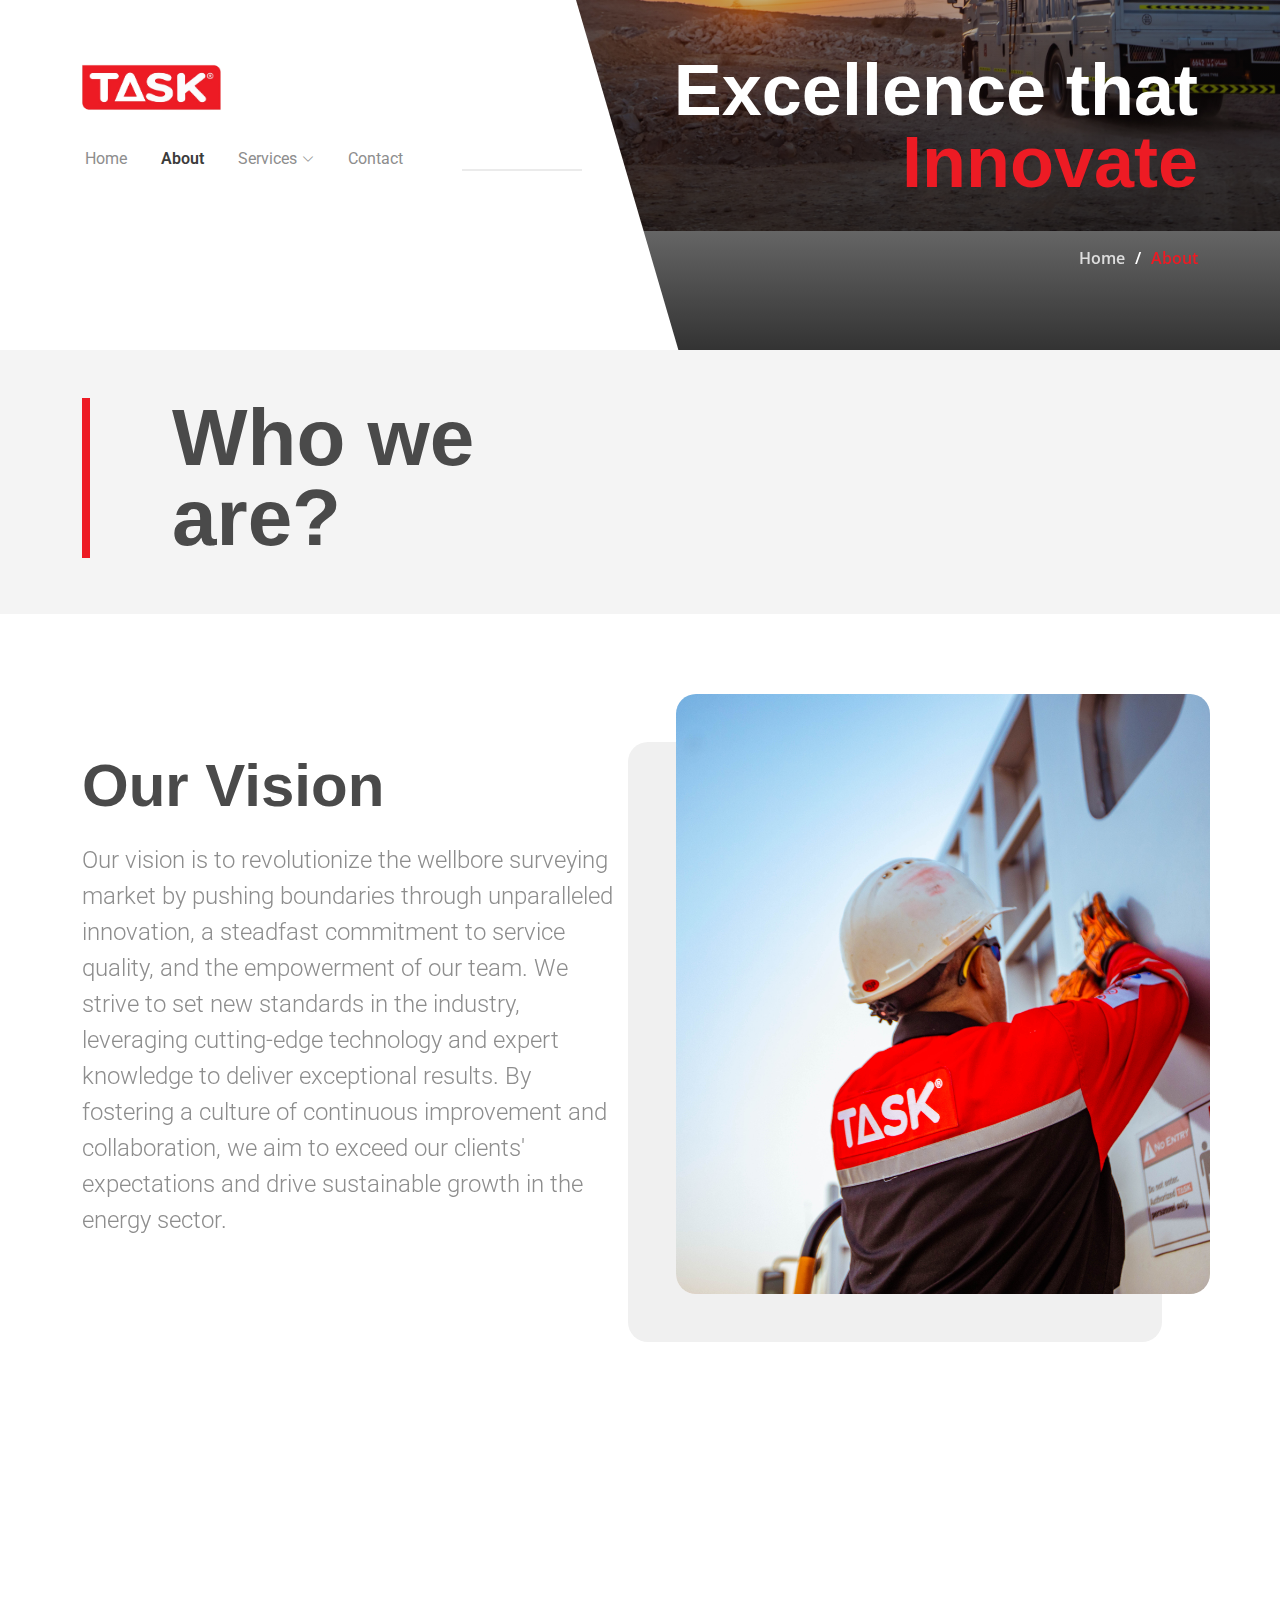
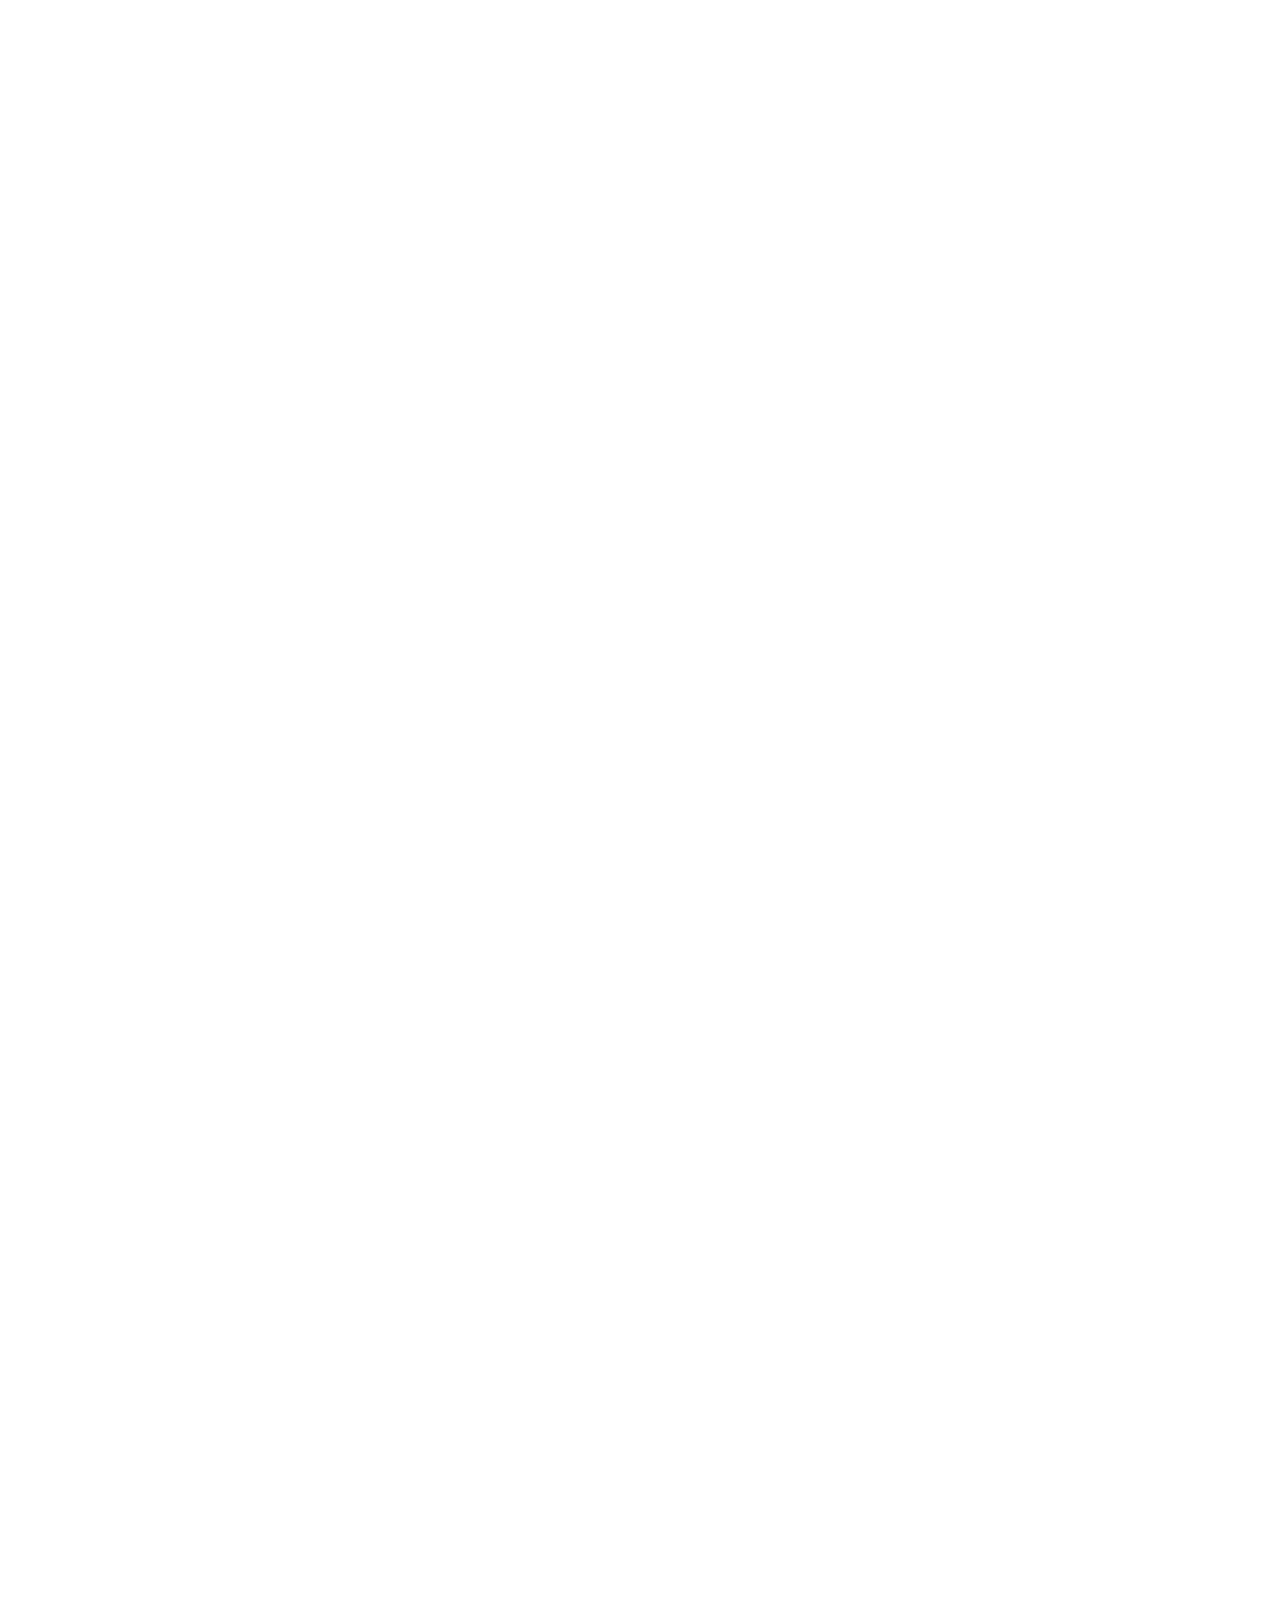
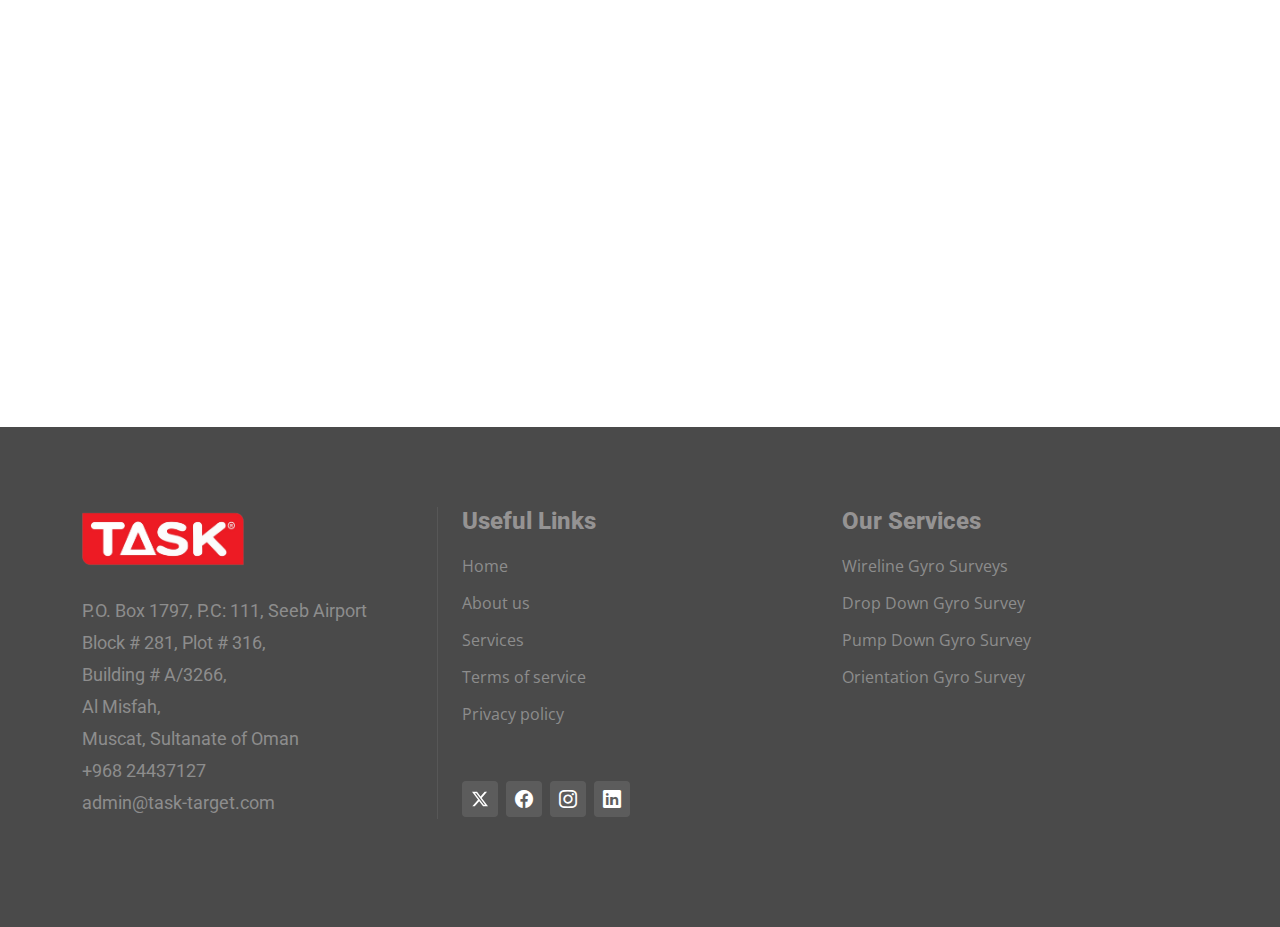
==== about.html @ ef859456 "Initial commit" ====
<!DOCTYPE html>
<html lang="en">

<head>
  <meta charset="utf-8">
  <meta content="width=device-width, initial-scale=1.0" name="viewport">

  <title>Task - About Us</title>
  <meta content="" name="description">
  <meta content="" name="keywords">

  <!-- Favicons -->
  <link href="assets/img/favicon.png" rel="icon">
  <link href="assets/img/apple-touch-icon.png" rel="apple-touch-icon">

  <!-- Google Fonts -->
  <link rel="preconnect" href="https://fonts.googleapis.com">
  <link rel="preconnect" href="https://fonts.gstatic.com" crossorigin>
  <link
    href="https://fonts.googleapis.com/css2?family=Open+Sans:ital,wght@0,300;0,400;0,500;0,600;0,700;1,300;1,400;1,600;1,700&family=Roboto:ital,wght@0,300;0,400;0,500;0,600;0,700;1,300;1,400;1,500;1,600;1,700&family=Work+Sans:ital,wght@0,300;0,400;0,500;0,600;0,700;1,300;1,400;1,500;1,600;1,700&display=swap"
    rel="stylesheet">

  <!-- Vendor CSS Files -->
  <link href="assets/vendor/bootstrap/css/bootstrap.min.css" rel="stylesheet">
  <link href="assets/vendor/bootstrap-icons/bootstrap-icons.css" rel="stylesheet">
  <link href="assets/vendor/fontawesome-free/css/all.min.css" rel="stylesheet">
  <link href="assets/vendor/aos/aos.css" rel="stylesheet">
  <link href="assets/vendor/glightbox/css/glightbox.min.css" rel="stylesheet">
  <link href="assets/vendor/swiper/swiper-bundle.min.css" rel="stylesheet">

  <!-- Template Main CSS File -->
  <link href="assets/css/main.css" rel="stylesheet">

  <!-- =======================================================
  * Template Name: UpConstruction - v1.3.0
  * Template URL: https://bootstrapmade.com/upconstruction-bootstrap-construction-website-template/
  * Author: BootstrapMade.com
  * License: https://bootstrapmade.com/license/
  ======================================================== -->
</head>

<body>

  <!-- ======= Header ======= -->
  <header id="header" class="headerinner d-flex align-items-start">
    <div class="container-fluid container-xl">
  
      <a href="index.html" class="logo d-flex align-items-center">
        <!-- Uncomment the line below if you also wish to use an image logo -->
        <img src="assets/img/logo.png" alt="logo.png">
        <!-- <h1>UpConstruction<span>.</span></h1> -->
      </a>
  
      <i class="mobile-nav-toggle mobile-nav-show bi bi-list"></i>
      <i class="mobile-nav-toggle mobile-nav-hide d-none bi bi-x"></i>
      <nav id="navbar" class="navbar">
        <ul>
          <li><a href="index.html" >Home</a></li>
          <li><a href="about.html" class="active">About</a></li>
          <li class="dropdown"><a href="services.html"><span>Services</span> <i
                class="bi bi-chevron-down dropdown-indicator"></i></a>
            <ul>
              <li><a href="services/WirelineGyroSurveys.html">Wireline Gyro Surveys</a></li>
              <li><a href="services/DropDownGyroSurveys.html">Drop Down Gyro Survey</a></li>
              <li><a href="services/PumpDownGyroSurveys.html">Pump Down Gyro Surveys</a></li>
              <li><a href="services/OrientationGyroSurvey.html">Orientation Gyro Survey</a></li>
            </ul>
          </li>
          <li><a href="contact.html">Contact</a></li>
        </ul>
      </nav><!-- .navbar -->
  
    </div>
  </header><!-- End Header -->

  <main id="main">

    <!-- ======= Breadcrumbs ======= -->
    <div class="breadcrumbs d-flex align-items-center" style="background-image: url('assets/img/breadcrumbs-bg.jpg');">
      <div class="container d-flex flex-column align-items-end" data-aos="fade">

        <h2>Excellence that<br>
<span>Innovate</span></h2>
        <ol>
          <li><a href="index.html">Home</a></li>
          <li>About</li>
        </ol>

      </div>
    </div><!-- End Breadcrumbs -->
	  
	<div class="container-fluid py-5 innerpage-title" data-aos="fade-up">
        <div class="container">
          <div class="section-header d-flex align-items-center">
            <h2>Who we<br>
			are?</h2>
            
          </div></div></div>
    <section id="about" class="about">
      <div class="container" data-aos="fade-up">

        <div class="row d-flex justify-content-between our-vision">
          
            <div class="col-lg-6 col-md-6 d-flex flex-column justify-content-center" data-aos="fade-right">
              <h3>Our Vision</h3>
                <p> Our vision is to revolutionize the wellbore surveying market by pushing boundaries through unparalleled innovation, a
                  steadfast commitment to service quality, and the empowerment of our team. We strive to set new standards in the
                  industry, leveraging cutting-edge technology and expert knowledge to deliver exceptional results. By fostering a culture
                  of continuous improvement and collaboration, we aim to exceed our clients' expectations and drive sustainable growth in
                  the energy sector. </p>
            </div>
			<div class="col-lg-6 col-md-6 about-img" style="background-image: url(assets/img/about.jpg);" data-aos="fade-left"></div>
			</div>
		  <div class="row d-flex justify-content-between our-mission">
          	<div class="col-lg-6 col-md-6 mission-img" style="background-image: url(assets/img/about.jpg);" data-aos="fade-right"></div>
            <div class="col-lg-6 col-md-6 d-flex flex-column justify-content-center" data-aos="fade-left">
              <h3>Our Mission</h3>
                <dl>
                  <dt>Facilitate Seamless Business Transactions</dt>
                  <dd>We prioritize your needs above our own, earning your trust and loyalty through every project we undertake. By assigning
                    the most suitable crew to each task and adhering to the highest standards of quality, we ensure a smooth and successful
                    business experience for our clients.</dd>
					<dt>Cultivate Exceptional Careers</dt>
                  <dd>We are dedicated to hiring and developing top talent, providing our team with a profound understanding of their
                operational environment. By integrating their expertise with innovative technology, we aim to surpass customer
                expectations. Our commitment is to continually find ways to succeed and drive excellence in all aspects of our work.</dd>
					<dt>Advance Technological Innovation</dt>
                  <dd>We pioneer new technologies to enhance the value we deliver to our customers. In every aspect of our business, we are
                dedicated to discovering innovative solutions that amplify our impact through effective collaboration. Whenever
                possible, we integrate proprietary technology with our partners' capabilities to achieve our customers' goals and drive
                superior outcomes.</dd>
                </dl>
            </div>
			</div>
<!--            <div class="col-lg-4 col-md-4 about-img-bg"></div>-->
<!--            <div class="col-lg-4 col-md-4 about-img" style="background-image: url(assets/img/about.jpg);"></div>-->
          
<!--
			<div class="col-md-12 d-flex">
            <div class="col-lg-6 col-md-6 d-flex">
              <div class="our-vision d-flex flex-column">
                <h3>Our Mission</h3>
                <dl>
                  <dt>Facilitate Seamless Business Transactions</dt>
                  <dd>We prioritize your needs above our own, earning your trust and loyalty through every project we undertake. By assigning
                    the most suitable crew to each task and adhering to the highest standards of quality, we ensure a smooth and successful
                    business experience for our clients.</dd>
					<dt>Cultivate Exceptional Careers</dt>
                  <dd>We are dedicated to hiring and developing top talent, providing our team with a profound understanding of their
                operational environment. By integrating their expertise with innovative technology, we aim to surpass customer
                expectations. Our commitment is to continually find ways to succeed and drive excellence in all aspects of our work.</dd>
                </dl>
              </div>
            </div>
            <div class="col-lg-4 col-md-4 mission-img-bg"></div>
            <div class="col-lg-5 col-md-5 mission-img" style="background-image: url(assets/img/mission.jpg);"></div>
          </div>
-->
        
		  
		  

      </div>
    </section>
    <!-- End About Section -->

    

    

    

    <!-- ======= Our Team Section ======= -->
    <section id="team" class="team">
      <div class="container" data-aos="fade-up">

        <div class="section-header d-flex flex-column align-items-center">
          <h2 class="team">Meet Our Team</h2>
          <p class="teamtext">Driven by a team of visionaries, we turn challenges into opportunities and excellence into a standard.</p>
        </div>

        <div class="row gy-5">

          <div class="col-lg-4 col-md-6 member" data-aos="fade-up" data-aos-delay="100">
            <div class="member-img">
              <img src="assets/img/team/Fahmi Al Rashdi.jpeg" class="img-fluid" alt="">
              
            </div>
            <div class="member-info">
              <h4>Fahmi Al Rashdi</h4>
              <span>Chief Executive Officer</span>
            </div>
          </div><!-- End Team Member -->

          <div class="col-lg-4 col-md-6 member" data-aos="fade-up" data-aos-delay="200">
            <div class="member-img">
              <img src="assets/img/team/Santosh Kumar.jpeg" class="img-fluid" alt="">
              
            </div>
            <div class="member-info">
              <h4>Santosh Kumar</h4>
              <span>Product Manager</span>
            </div>
          </div><!-- End Team Member -->

          <div class="col-lg-4 col-md-6 member" data-aos="fade-up" data-aos-delay="300">
            <div class="member-img">
              <img src="assets/img/team/Tariq Al Harthi.jpeg" class="img-fluid" alt="">
              </div>
            <div class="member-info">
              <h4>Tariq Al Harthi</h4>
              <span>Chief Technology Officer</span>
            </div>
          </div><!-- End Team Member -->

        </div>

      </div>
    </section><!-- End Our Team Section -->

    </main><!-- End #main -->

  <!-- ======= Footer ======= -->
  <footer id="footer" class="footer">
  
    <div class="footer-content position-relative">
      <div class="container">
        <div class="row">
  
          <div class="col-lg-4 col-md-6">
            <div class="footer-info">
              <img src="./assets/img/logo.png" class="footer-logo" alt="">
              <p>
                P.O. Box 1797, P.C: 111, Seeb Airport <br>
                Block # 281, Plot # 316,<br>
                Building # A/3266, <br>
                Al Misfah,<br>
                Muscat, Sultanate of Oman<br>
                <p>+968 24437127</p>
                <p>admin@task-target.com</p>
              </p>
              
            </div>
          </div><!-- End footer info column-->
  
          <div class="col-lg-4 col-md-4 footer-links">
            <h4>Useful Links</h4>
            <ul>
              <li><a href="#">Home</a></li>
              <li><a href="about.html">About us</a></li>
              <li><a href="services.html">Services</a></li>
              <li><a href="#">Terms of service</a></li>
              <li><a href="#">Privacy policy</a></li>
            </ul>
			  <div class="social-links d-flex mt-5">
                <a href="#" class="d-flex align-items-center justify-content-center"><svg xmlns="http://www.w3.org/2000/svg" width="16" height="16" fill="currentColor" class="bi bi-twitter-x"
                  viewBox="0 0 16 16">
                  <path
                    d="M12.6.75h2.454l-5.36 6.142L16 15.25h-4.937l-3.867-5.07-4.425 5.07H.316l5.733-6.57L0 .75h5.063l3.495 4.633L12.601.75Zm-.86 13.028h1.36L4.323 2.145H2.865z" />
                </svg></a>
                <a href="#" class="d-flex align-items-center justify-content-center"><i class="bi bi-facebook"></i></a>
                <a href="#" class="d-flex align-items-center justify-content-center"><i class="bi bi-instagram"></i></a>
                <a href="#" class="d-flex align-items-center justify-content-center"><i class="bi bi-linkedin"></i></a>
              </div>
          </div><!-- End footer links column-->
  
          <div class="col-lg-4 col-md-4 footer-links">
            <h4>Our Services</h4>
            <ul>
              <li><a href="services/WirelineGyroSurveys.html">Wireline Gyro Surveys</a></li>
              <li><a href="services/DropDownGyroSurveys.html">Drop Down Gyro Survey</a></li>
              <li><a href="services/PumpDownGyroSurveys.html">Pump Down Gyro Survey</a></li>
              <li><a href="services/OrientationGyroSurvey.html">Orientation Gyro Survey</a></li>
              <!-- <li><a href="#">Graphic Design</a></li> -->
            </ul>
			  
          </div><!-- End footer links column--> 
        </div>
      </div>
    </div>
  
  </footer>
  <!-- End Footer -->

  <a href="#" class="scroll-top d-flex align-items-center justify-content-center"><i
      class="bi bi-arrow-up-short"></i></a>

  <div id="preloader"></div>

  <!-- Vendor JS Files -->
  <script src="assets/vendor/bootstrap/js/bootstrap.bundle.min.js"></script>
  <script src="assets/vendor/aos/aos.js"></script>
  <script src="assets/vendor/glightbox/js/glightbox.min.js"></script>
  <script src="assets/vendor/isotope-layout/isotope.pkgd.min.js"></script>
  <script src="assets/vendor/swiper/swiper-bundle.min.js"></script>
  <script src="assets/vendor/purecounter/purecounter_vanilla.js"></script>
  <script src="assets/vendor/php-email-form/validate.js"></script>

  <!-- Template Main JS File -->
  <script src="assets/js/main.js"></script>


</body>

</html>
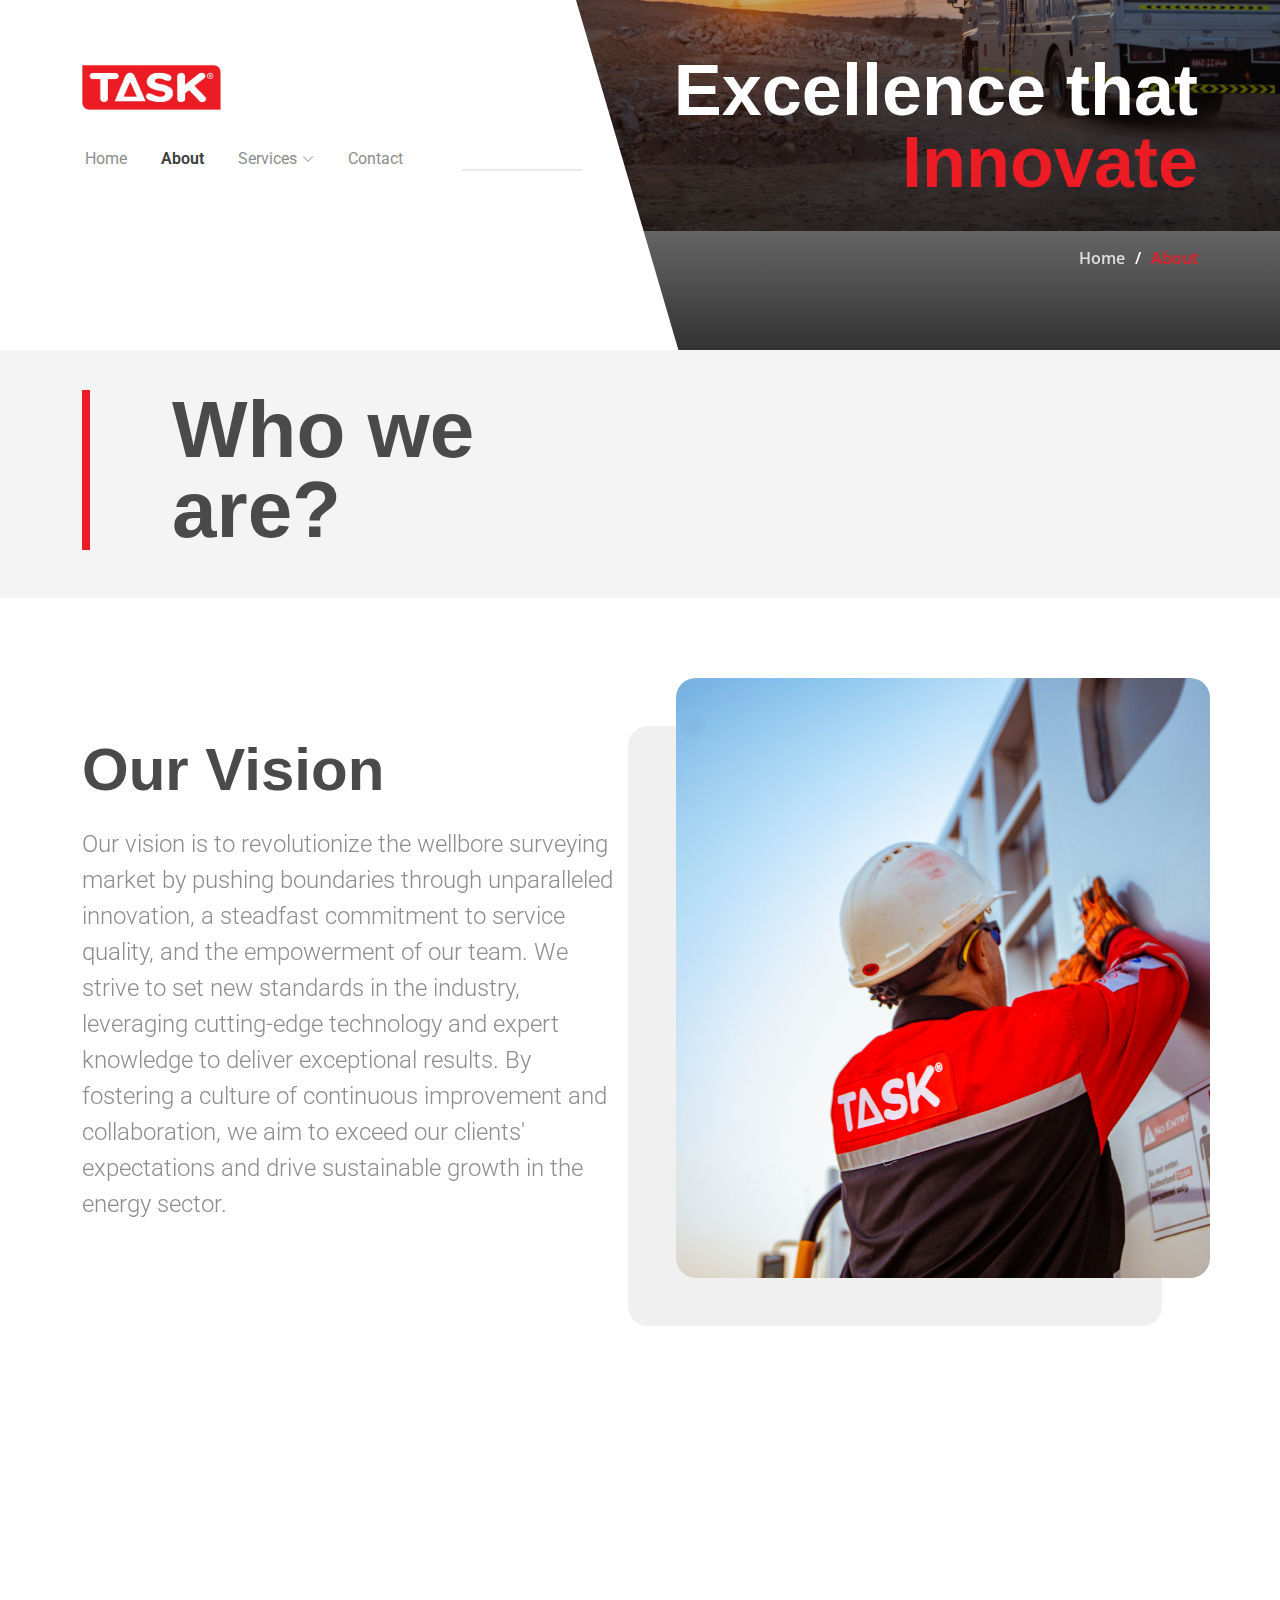
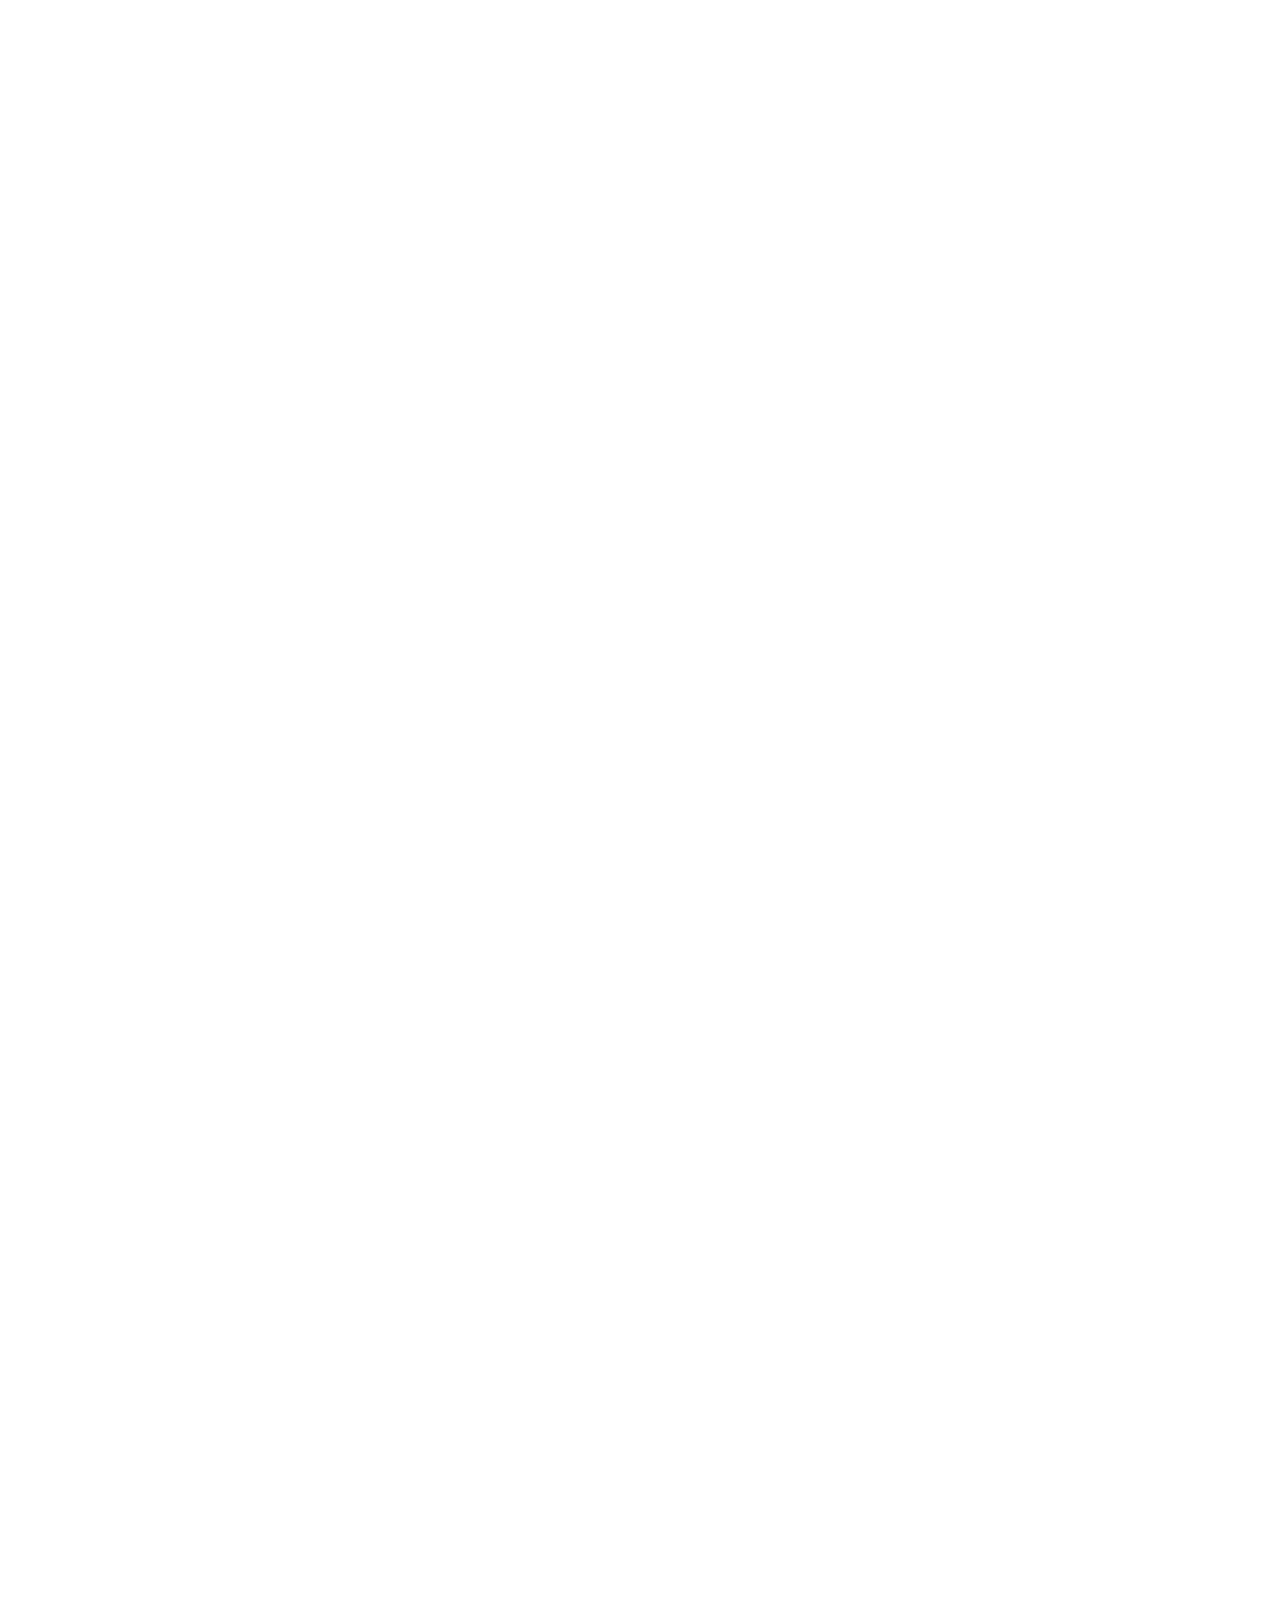
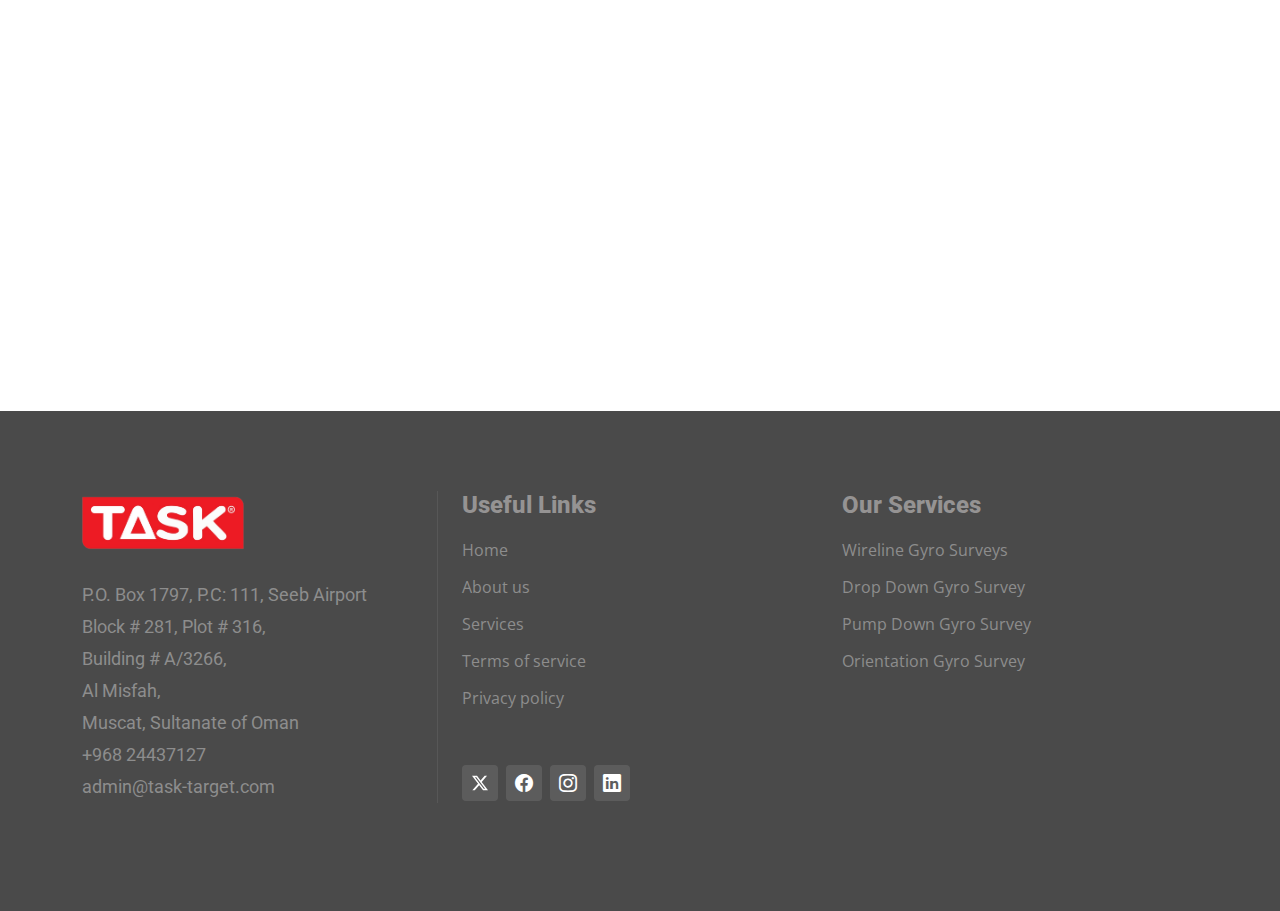
==== commit 0d0ac26b: "about corrections" ====
--- a/about.html
+++ b/about.html
@@ -42,7 +42,7 @@
 <body>
 
   <!-- ======= Header ======= -->
-  <header id="header" class="headerinner d-flex align-items-start">
+  <header id="header" class="headerinner">
     <div class="container-fluid container-xl">
   
       <a href="index.html" class="logo d-flex align-items-center">
@@ -89,9 +89,9 @@
       </div>
     </div><!-- End Breadcrumbs -->
 	  
-	<div class="container-fluid py-5 innerpage-title" data-aos="fade-up">
+	<div class="container-fluid innerpage-title" data-aos="fade-up">
         <div class="container">
-          <div class="section-header d-flex align-items-center">
+          <div class="section-header">
             <h2>Who we<br>
 			are?</h2>
             
@@ -101,7 +101,7 @@
 
         <div class="row d-flex justify-content-between our-vision">
           
-            <div class="col-lg-6 col-md-6 d-flex flex-column justify-content-center" data-aos="fade-right">
+            <div class="col-lg-6 col-md-6 col-sm-12 d-flex flex-column justify-content-center" data-aos="fade-right">
               <h3>Our Vision</h3>
                 <p> Our vision is to revolutionize the wellbore surveying market by pushing boundaries through unparalleled innovation, a
                   steadfast commitment to service quality, and the empowerment of our team. We strive to set new standards in the
@@ -109,11 +109,11 @@
                   of continuous improvement and collaboration, we aim to exceed our clients' expectations and drive sustainable growth in
                   the energy sector. </p>
             </div>
-			<div class="col-lg-6 col-md-6 about-img" style="background-image: url(assets/img/about.jpg);" data-aos="fade-left"></div>
+			<div class="col-lg-6 col-md-6 col-sm-12 about-img" style="background-image: url(assets/img/about.jpg);" data-aos="fade-left"></div>
 			</div>
 		  <div class="row d-flex justify-content-between our-mission">
-          	<div class="col-lg-6 col-md-6 mission-img" style="background-image: url(assets/img/about.jpg);" data-aos="fade-right"></div>
-            <div class="col-lg-6 col-md-6 d-flex flex-column justify-content-center" data-aos="fade-left">
+          	<div class="col-lg-6 col-md-6 col-sm-12 mission-img" style="background-image: url(assets/img/about.jpg);" data-aos="fade-right"></div>
+            <div class="col-lg-6 col-md-6 col-sm-12 d-flex flex-column justify-content-center" data-aos="fade-left">
               <h3>Our Mission</h3>
                 <dl>
                   <dt>Facilitate Seamless Business Transactions</dt>
@@ -132,43 +132,10 @@
                 </dl>
             </div>
 			</div>
-<!--            <div class="col-lg-4 col-md-4 about-img-bg"></div>-->
-<!--            <div class="col-lg-4 col-md-4 about-img" style="background-image: url(assets/img/about.jpg);"></div>-->
-          
-<!--
-			<div class="col-md-12 d-flex">
-            <div class="col-lg-6 col-md-6 d-flex">
-              <div class="our-vision d-flex flex-column">
-                <h3>Our Mission</h3>
-                <dl>
-                  <dt>Facilitate Seamless Business Transactions</dt>
-                  <dd>We prioritize your needs above our own, earning your trust and loyalty through every project we undertake. By assigning
-                    the most suitable crew to each task and adhering to the highest standards of quality, we ensure a smooth and successful
-                    business experience for our clients.</dd>
-					<dt>Cultivate Exceptional Careers</dt>
-                  <dd>We are dedicated to hiring and developing top talent, providing our team with a profound understanding of their
-                operational environment. By integrating their expertise with innovative technology, we aim to surpass customer
-                expectations. Our commitment is to continually find ways to succeed and drive excellence in all aspects of our work.</dd>
-                </dl>
-              </div>
-            </div>
-            <div class="col-lg-4 col-md-4 mission-img-bg"></div>
-            <div class="col-lg-5 col-md-5 mission-img" style="background-image: url(assets/img/mission.jpg);"></div>
-          </div>
--->
-        
-		  
-		  
 
       </div>
     </section>
     <!-- End About Section -->
-
-    
-
-    
-
-    
 
     <!-- ======= Our Team Section ======= -->
     <section id="team" class="team">
@@ -181,7 +148,7 @@
 
         <div class="row gy-5">
 
-          <div class="col-lg-4 col-md-6 member" data-aos="fade-up" data-aos-delay="100">
+          <div class="col-lg-4 col-md-4 col-sm-12 member" data-aos="fade-up" data-aos-delay="100">
             <div class="member-img">
               <img src="assets/img/team/Fahmi Al Rashdi.jpeg" class="img-fluid" alt="">
               
@@ -192,7 +159,7 @@
             </div>
           </div><!-- End Team Member -->
 
-          <div class="col-lg-4 col-md-6 member" data-aos="fade-up" data-aos-delay="200">
+          <div class="col-lg-4 col-md-4 col-sm-12 member" data-aos="fade-up" data-aos-delay="200">
             <div class="member-img">
               <img src="assets/img/team/Santosh Kumar.jpeg" class="img-fluid" alt="">
               
@@ -227,23 +194,23 @@
       <div class="container">
         <div class="row">
   
-          <div class="col-lg-4 col-md-6">
+          <div class="col-lg-4 col-md-6 col-sm-12">
             <div class="footer-info">
               <img src="./assets/img/logo.png" class="footer-logo" alt="">
-              <p>
+              <address>
                 P.O. Box 1797, P.C: 111, Seeb Airport <br>
                 Block # 281, Plot # 316,<br>
                 Building # A/3266, <br>
                 Al Misfah,<br>
                 Muscat, Sultanate of Oman<br>
-                <p>+968 24437127</p>
-                <p>admin@task-target.com</p>
-              </p>
+                +968 24437127<br>
+                admin@task-target.com
+              </address>
               
             </div>
           </div><!-- End footer info column-->
   
-          <div class="col-lg-4 col-md-4 footer-links">
+          <div class="col-lg-4 col-md-4 col-sm-12 footer-links">
             <h4>Useful Links</h4>
             <ul>
               <li><a href="#">Home</a></li>
@@ -264,7 +231,7 @@
               </div>
           </div><!-- End footer links column-->
   
-          <div class="col-lg-4 col-md-4 footer-links">
+          <div class="col-lg-4 col-md-4 col-sm-12 footer-links">
             <h4>Our Services</h4>
             <ul>
               <li><a href="services/WirelineGyroSurveys.html">Wireline Gyro Surveys</a></li>
--- a/assets/css/main.css
+++ b/assets/css/main.css
@@ -1,3 +1,4 @@
+
 /**
 * Template Name: UpConstruction - v1.3.0
 * Template URL: https://bootstrapmade.com/upconstruction-bootstrap-construction-website-template/
@@ -82,15 +83,13 @@
 	min-height: 750px;
 }
 
-
-
 .innerpage-title{
 	padding: 40px 0;
 	background-color:#F4F4F4; 
 }
 
 .constructions{
-	padding: 190px 0;
+	padding: 190px 0 40px 0;
 }
 
 .section-bg {
@@ -99,7 +98,13 @@
 
 .section-header {
   text-align: left;
+	display: flex;
+	align-items: center;
 	 
+}
+
+.section-header.tools{
+	flex-direction: column;
 }
 
 .section-header h2 {
@@ -184,6 +189,28 @@
   .section-header p {
     max-width: 60%;
   }
+}
+
+@media (max-width:576px){
+	section{
+		padding: 0px 0!important;
+	}
+	
+	.section-header h2{
+		font-size: 40px;
+		margin-bottom: 20px!important;
+		padding-left: 40px;
+	}
+	
+	.section-header{
+		padding: 20px 0;
+	}
+	.section-header.tools p{
+		margin: 0;
+	}
+	.innerpage-title{
+	padding: 20px 0; 
+}
 }
 
 /*--------------------------------------------------------------
@@ -352,6 +379,8 @@
   top: 0;
   left: 0;
   right: 0;
+	display: flex;
+	align-items: center;
 }
 
 .header .logo img {
@@ -369,6 +398,19 @@
 
 .header .logo h1 span {
   color: var(--color-primary);
+}
+
+@media  (max-width: 576px){
+	.header{
+		padding: 15px 16px;
+		background: rgba(255,255,255,0.9);
+	}
+	
+	#header .container-fluid{
+		display: flex;
+		justify-content: space-between;
+		align-items: center;
+	}
 }
 
 
@@ -386,6 +428,8 @@
 	background-color: rgba(255,255,255,1);
 	height: 350px;
 	clip-path: polygon(0 0, 45% 0, 53% 100%, 0% 100%);
+	display: flex;
+	align-items: flex-start;
 }
 
 .headerinner .logo img {
@@ -411,7 +455,7 @@
 @media (min-width: 1280px) {
   .navbar {
     padding: 0;
-	  margin-top: 32px;
+	margin-top: 32px;
   }
 
   .navbar ul {
@@ -472,30 +516,6 @@
     margin-left: 5px;
   }
 
-/*
-  .navbar>ul>li>a:before {
-    content: "";
-    position: absolute;
-    width: 100%;
-    height: 2px;
-    bottom: -6px;
-    left: 0;
-    background-color: var(--color-primary);
-    visibility: hidden;
-    width: 0px;
-    transition: all 0.3s ease-in-out 0s;
-  }
-*/
-
-/*
-  .navbar a:hover:before,
-  .navbar li:hover>a:before,
-  .navbar .active:before {
-    visibility: visible;
-    width: 100%;
-  }
-*/
-
   .navbar a:hover,
   .navbar .active,
   .navbar .active:focus,
@@ -512,13 +532,12 @@
     top: calc(100% + 30px);
     margin: 0;
     padding: 10px 0;
-    z-index: 99;
+    z-index: 9999;
     opacity: 0;
     visibility: hidden;
     background: #fff;
     box-shadow: 0px 0px 30px rgba(127, 137, 161, 0.25);
     transition: 0.3s;
-	  z-index: 9999;
   }
 
   .navbar .dropdown ul li {
@@ -653,7 +672,7 @@
 
   .mobile-nav-show {
     position: relative;
-    color: #fff;
+    color: #4A4A4A;
     font-size: 28px;
     cursor: pointer;
     line-height: 0;
@@ -706,18 +725,6 @@
   padding: 80px 0;
   margin: 0;
   position: relative;
-}
-
-.hero .carousel .overlay{
-	width: 100%;
-	height: 100%;
-/*	background: #fff;*/
-	position: absolute;
-	top: 0;
-	left: 0;
-	z-index: 2;
-/*	clip-path: polygon(0 0, 45% 0, 53% 100%, 0% 100%);*/
-/*	opacity: 0.2;*/
 }
 
 .hero .carousel-item {
@@ -753,15 +760,6 @@
 margin-top: 100px !important;
 }
 
-
-
-
-@media (max-width: 768px) {
-  .hero .info {
-    padding: 0 50px;
-  }
-}
-
 .hero .info h2 {
 	font-family: var(--font-secondary);
   color: #4A4A4A;
@@ -770,6 +768,22 @@
   font-size: 80px;
   font-weight: 700;
   position: relative;
+}
+
+.text-gradient_one {
+ color: #4A4A4A; 
+ background-image: linear-gradient(263deg, #FFFFFF 42.6%, #4A4A4A 42.6%); 
+ background-clip: text; 
+ -webkit-background-clip: text; 
+ -webkit-text-fill-color: transparent; 
+}
+
+.text-gradient_two {
+ color: #4A4A4A; 
+ background-image: linear-gradient(260deg, #FFFFFF 43%, #4A4A4A 43%); 
+ background-clip: text; 
+ -webkit-background-clip: text; 
+ -webkit-text-fill-color: transparent; 
 }
 
 
@@ -786,12 +800,6 @@
   margin: auto;
 }
 
-@media (max-width: 768px) {
-  .hero .info h2 {
-    font-size: 36px;
-  }
-}
-
 .hero .info p {
   color: var(--color-secondary);
   font-size: 18px;
@@ -806,7 +814,7 @@
   padding: 16px 32px;
   border-radius: 0px 8px 0px 8px;
   transition: 0.5s;
-  margin: 10px;
+/*  margin: 10px;*/
   color: #fff;
   border: 2px solid var(--color-primary);
   background: var(--color-primary);
@@ -820,25 +828,13 @@
   justify-content: start;
 }
 
-@media (min-width: 640px) {
-  .hero .carousel-control-prev {
-    padding-left: 15px;
-  }
-}
-
 .hero .carousel-control-next {
   justify-content: end;
 }
 
-@media (min-width: 640px) {
-  .hero .carousel-control-next {
-    padding-right: 15px;
-  }
-}
 
 .hero .carousel-control-next-icon,
 .hero .carousel-control-prev-icon {
-  background: none;
   font-size: 26px;
   line-height: 0;
   background: rgba(255, 255, 255, 0.2);
@@ -873,22 +869,61 @@
 }
 
 .hero .carousel-indicators button{
-	width: 16px;
-	height: 16px;
+	width: 8px;
+	height: 8px;
 	border-radius: 100%;
 	border: 2px solid transparent;
 	background-color: #fff;
 }
 
 .hero .carousel-indicators button.active{
-	width: 16px;
-	height: 16px;
+	width: 8px;
+	height: 8px;
 	border-radius: 100%;
 	border: 2px solid var(--color-primary);
 	background-color: transparent;
 }
 
-
+@media (min-width: 640px) {
+  .hero .carousel-control-prev {
+    padding-left: 15px;
+  }
+	.hero .carousel-control-next {
+    padding-right: 15px;
+  }
+}
+
+@media (max-width:576px){
+	.hero .carousel{
+		min-height: 500px;
+	}
+	
+	.hero .info{
+		padding: 0 16px;
+	}
+	
+	.hero .info h2{
+		font-size: 40px!important;
+	}
+	.hero .info p {
+  		color: #fff;
+  		font-size: 16px;
+}
+	
+	.hero .carousel-item::before{
+		content: none!important;
+		clip-path: none!important;
+	}
+	
+	.btn-get-started{
+		padding: 8px 16px!important;
+	}
+	
+	.hero .carousel-item{
+		background-position: center!important;
+		background-size: cover!important;
+	}
+}
 
 /* -------------------------------------- */
 
@@ -995,7 +1030,6 @@
   border-radius: 0;
   box-shadow: none;
   font-size: 14px;
-  border-radius: 0;
 }
 
 .get-started .php-email-form input:focus,
@@ -1165,10 +1199,11 @@
 }
 
 .constructions .card-item.first{
+	margin-bottom: 190px;
 	border-radius: 10px 32px 0 180px;
 }
 .constructions .card-item.second{
-	margin-top: 190px;
+	margin-bottom: 190px;
 	border-radius: 32px 10px 180px 0px;
 }
 
@@ -1187,12 +1222,6 @@
   min-height: 600px;
 	position: relative;
 	overflow: hidden;
-/*
-  background-size: cover;
-  background-position: center;
-  background-repeat: no-repeat;
-*/
-/*  border-radius: 10px 0px 0px 180px;*/
 }
 
 .constructions .card-item .card-bg img {
@@ -1208,6 +1237,10 @@
 
 .constructions .card-item .card-body {
   padding: 32px;
+	display: flex;
+	flex-direction: column;
+	justify-content: space-between;
+	align-items: flex-start;
 }
 
 .constructions .card-item h4 {
@@ -1236,12 +1269,53 @@
 }
 
 .constructions .card-item .readmore_link{
-  /* position: absolute; */
-  /* bottom: 20px; */
-  /* position: relative;*/
-  /* padding-top: 20px;
-  margin-top: 20px;  */
+  
   color: var(--color-primary);
+}
+
+@media (max-width:576px){
+	.constructions .card-item.first{
+	border-radius: 10px;
+}
+	.constructions .card-item.second{
+	margin-bottom: 190px;
+	border-radius: 10px;
+}
+	.constructions .card-item .card-bg {
+	max-width: 760px;
+  	min-height: 350px;
+}
+	.constructions .card-item .card-bg img {
+  position: absolute;
+  inset: 0;
+  display: block;
+  width: 100%;
+  height: 100%;
+  object-fit: cover;
+  object-position: 0 20%;
+  z-index: 1;
+}
+	.constructions .card-item.first .readmore{
+	align-self: flex-start;
+		padding: 8px 16px;
+		font-size: 18px;
+		margin: 0;
+}
+	.constructions .card-item.second .readmore{
+	align-self: flex-end;
+		padding: 8px 16px;
+		font-size: 18px;
+		margin: 0;
+}
+	.constructions .card-item h4{
+		font-size: 32px;
+		margin-bottom: 24px;
+	}
+	.constructions .card-item p{
+		font-size: 18px;
+	}
+
+
 }
 
 /*--------------------------------------------------------------
@@ -1781,7 +1855,7 @@
 
 .alt-services .carousel-info{
 	padding: 16px;
-	min-height: 200px;
+	min-height: 250px;
 	background: rgba(246,246,246,0.6);
 }
 
@@ -2006,12 +2080,6 @@
 /*  border-radius: 50%;*/
   overflow: hidden;
   position: relative;
-}
-
-@media (max-width: 1024px) {
-  .team .member .member-img {
-    margin: 0 60px;
-  }
 }
 
 .team .member .member-img img {
@@ -2970,7 +3038,6 @@
   right: 0;
   bottom: 0;
   border: 0;
-  background: none;
   font-size: 16px;
   padding: 0 15px;
   margin: -1px;
@@ -3234,7 +3301,7 @@
   color: var(--color-primary);
 }
 
-.footer .footer-content .footer-info p {
+.footer .footer-content .footer-info address {
   font-size: 18px;
   line-height: 32px;
   margin-bottom: 0;
@@ -3468,4 +3535,3 @@
 .imagecard{
   height: 350px;
   background-color:#d24141 ;
-}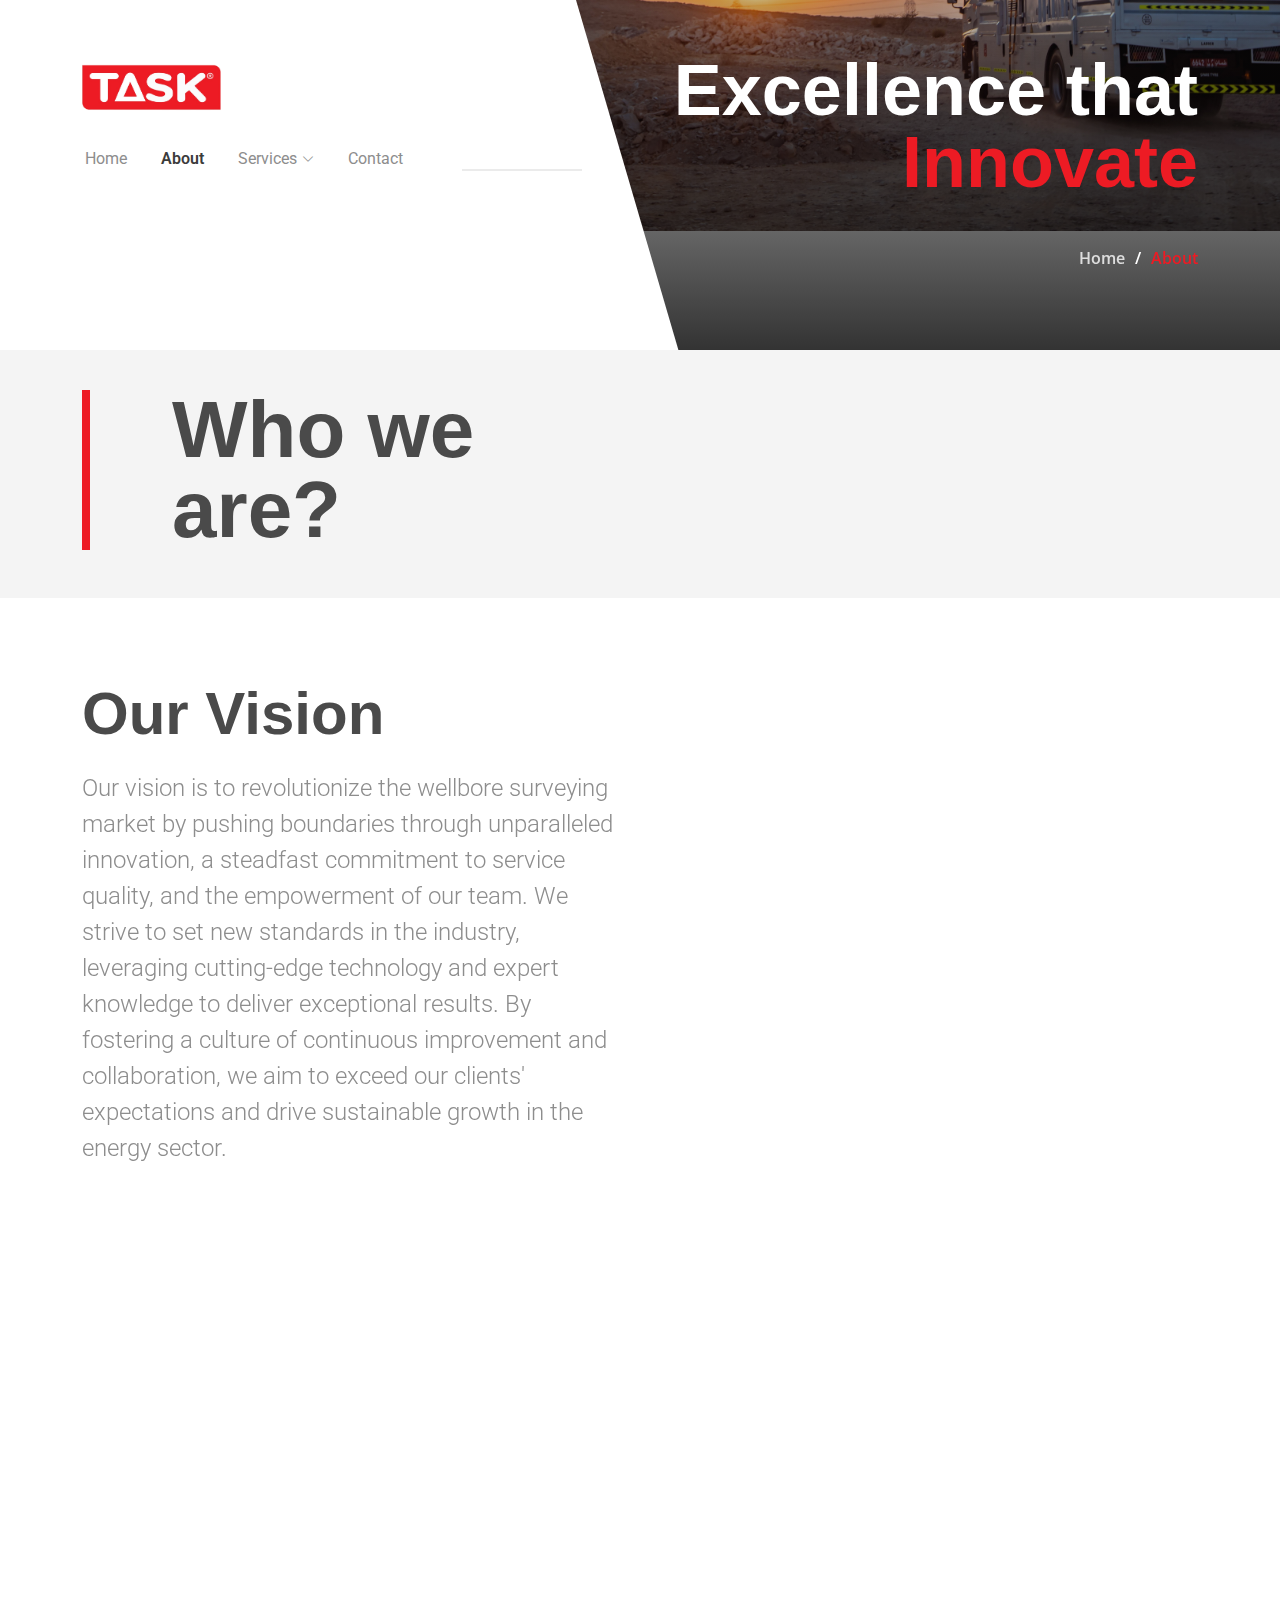
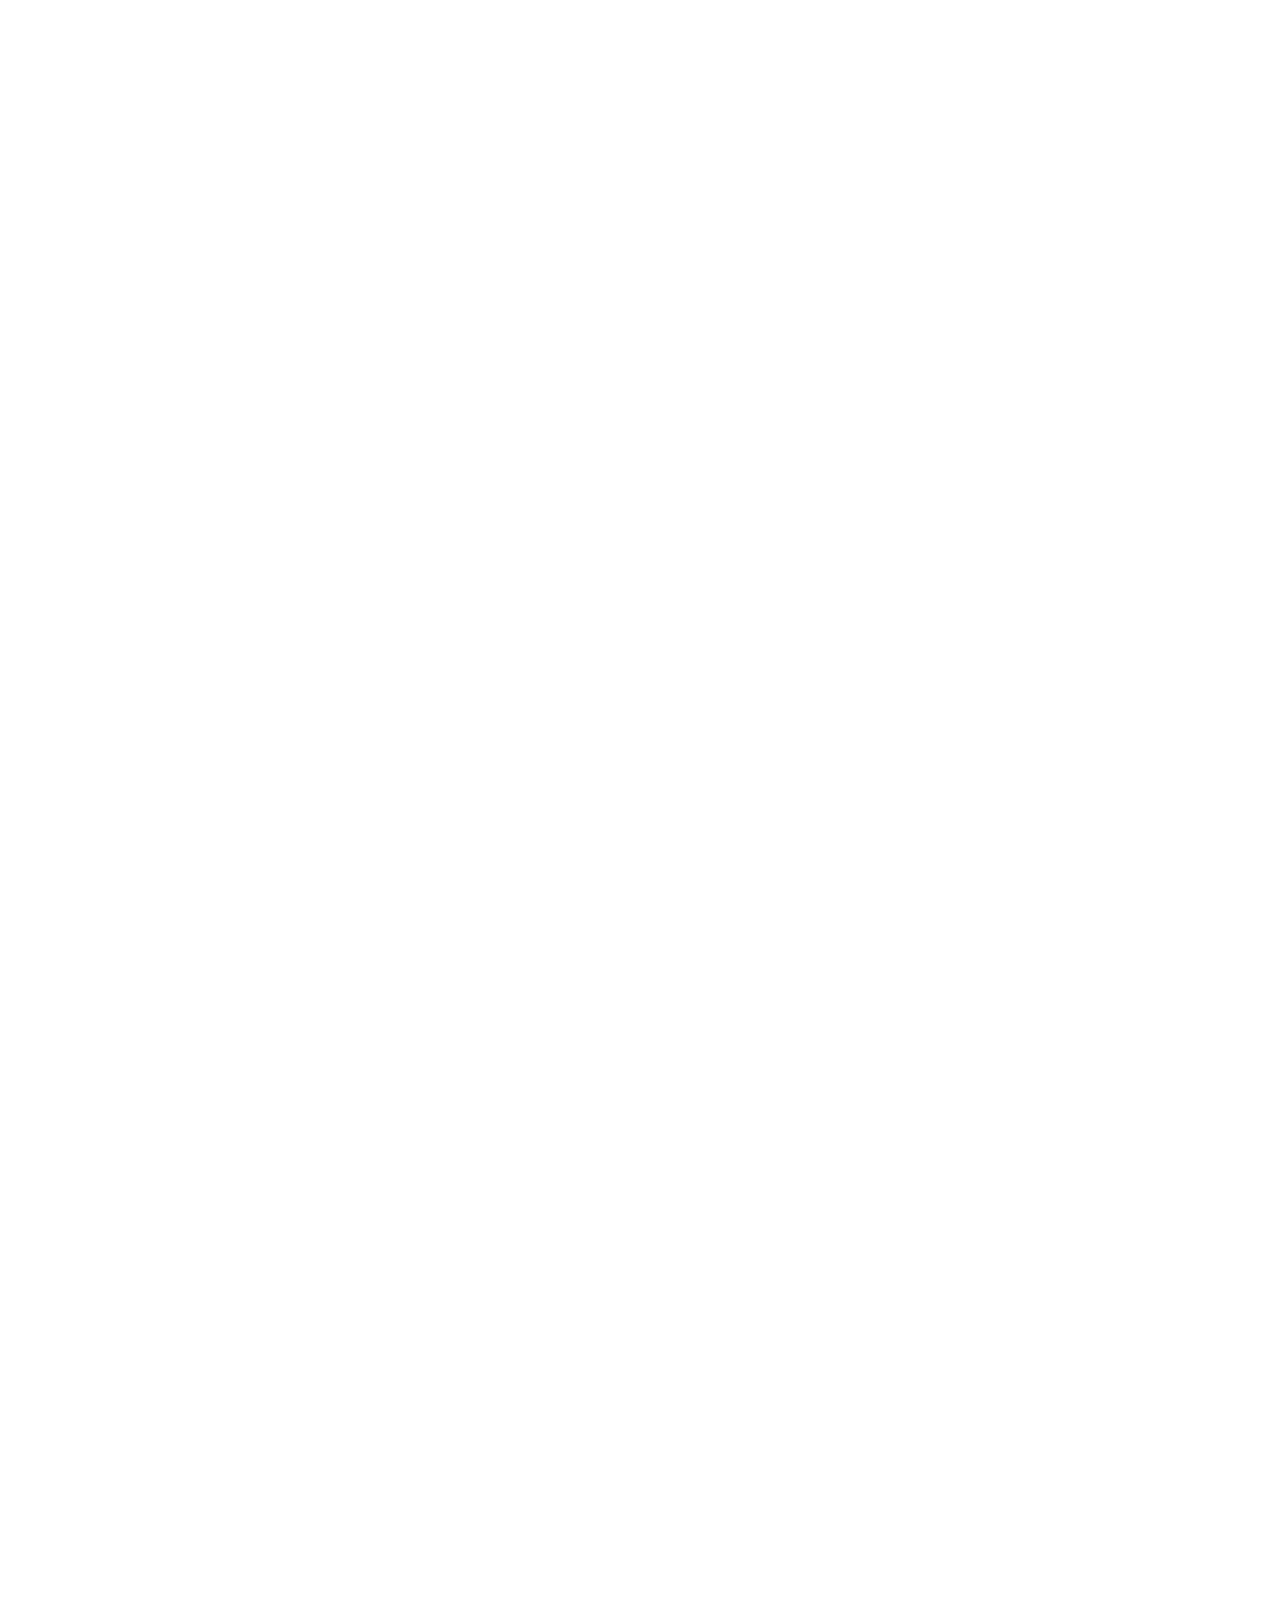
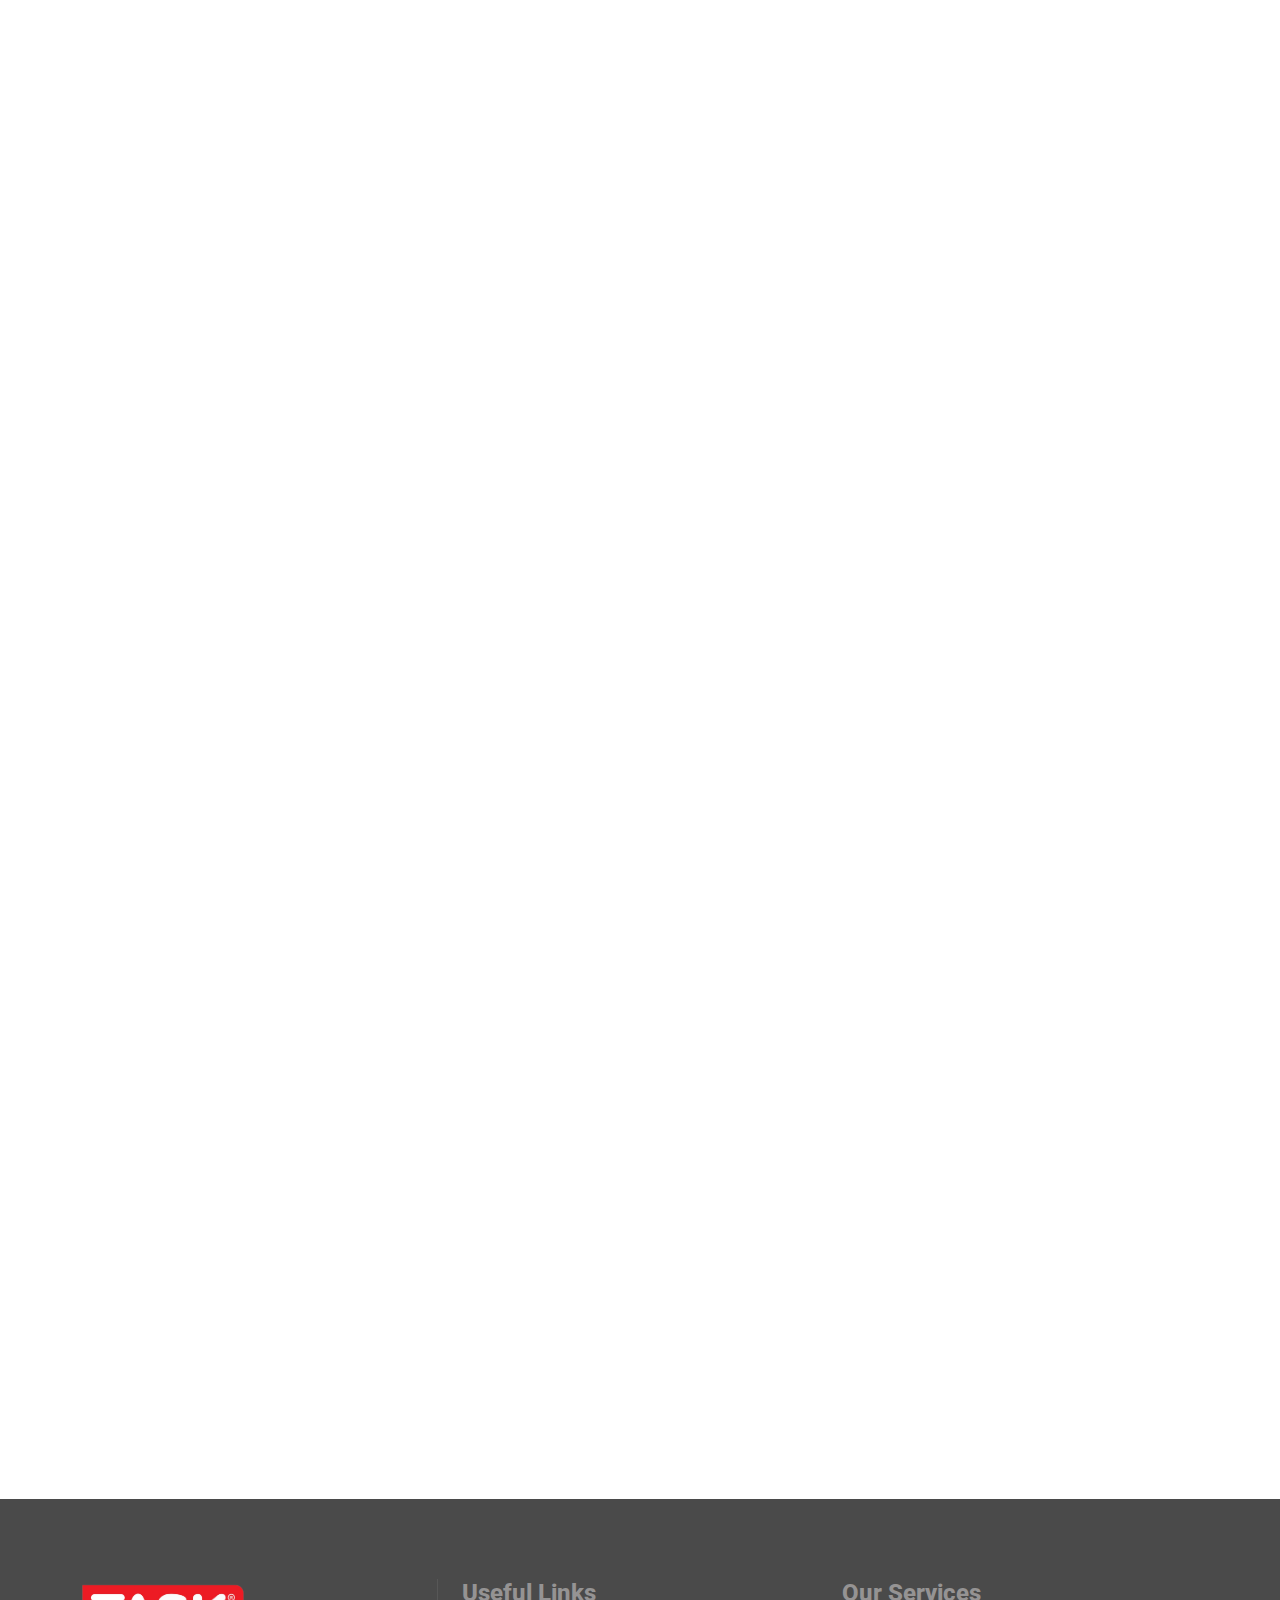
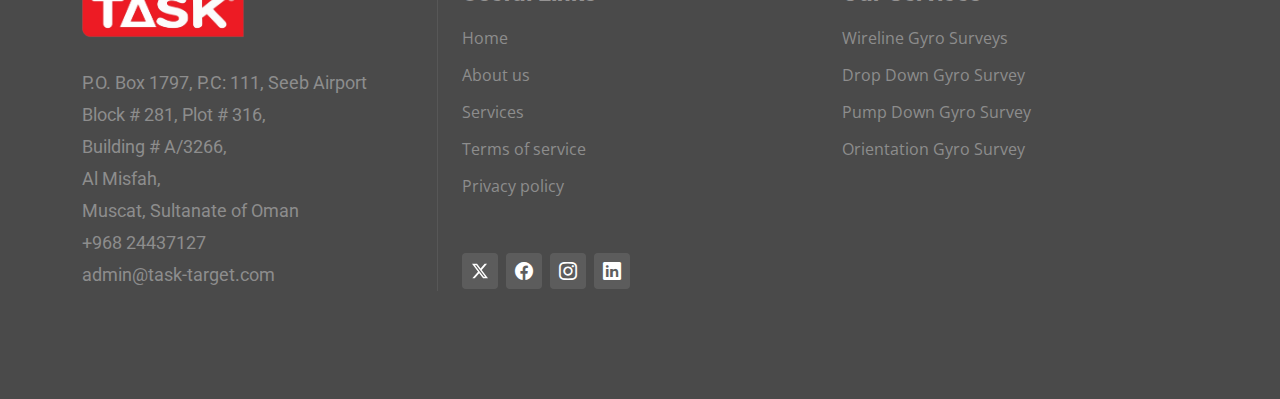
==== commit cb92ae76: "about corrections" ====
--- a/about.html
+++ b/about.html
@@ -99,7 +99,7 @@
     <section id="about" class="about">
       <div class="container" data-aos="fade-up">
 
-        <div class="row d-flex justify-content-between our-vision">
+        <div class="row our-vision">
           
             <div class="col-lg-6 col-md-6 col-sm-12 d-flex flex-column justify-content-center" data-aos="fade-right">
               <h3>Our Vision</h3>
@@ -109,11 +109,11 @@
                   of continuous improvement and collaboration, we aim to exceed our clients' expectations and drive sustainable growth in
                   the energy sector. </p>
             </div>
-			<div class="col-lg-6 col-md-6 col-sm-12 about-img" style="background-image: url(assets/img/about.jpg);" data-aos="fade-left"></div>
+			<div class="col-lg-5 col-md-5 col-sm-12 about-img offset-md-1" style="background-image: url(assets/img/about.jpg);" data-aos="fade-left"></div>
 			</div>
-		  <div class="row d-flex justify-content-between our-mission">
-          	<div class="col-lg-6 col-md-6 col-sm-12 mission-img" style="background-image: url(assets/img/about.jpg);" data-aos="fade-right"></div>
-            <div class="col-lg-6 col-md-6 col-sm-12 d-flex flex-column justify-content-center" data-aos="fade-left">
+		  <div class="row our-mission">
+          	<div class="col-lg-5 col-md-5 col-sm-12 mission-img" style="background-image: url(assets/img/about.jpg);" data-aos="fade-right"></div>
+            <div class="col-lg-6 col-md-6 col-sm-12 offset-md-1 d-flex flex-column justify-content-center" data-aos="fade-left">
               <h3>Our Mission</h3>
                 <dl>
                   <dt>Facilitate Seamless Business Transactions</dt>
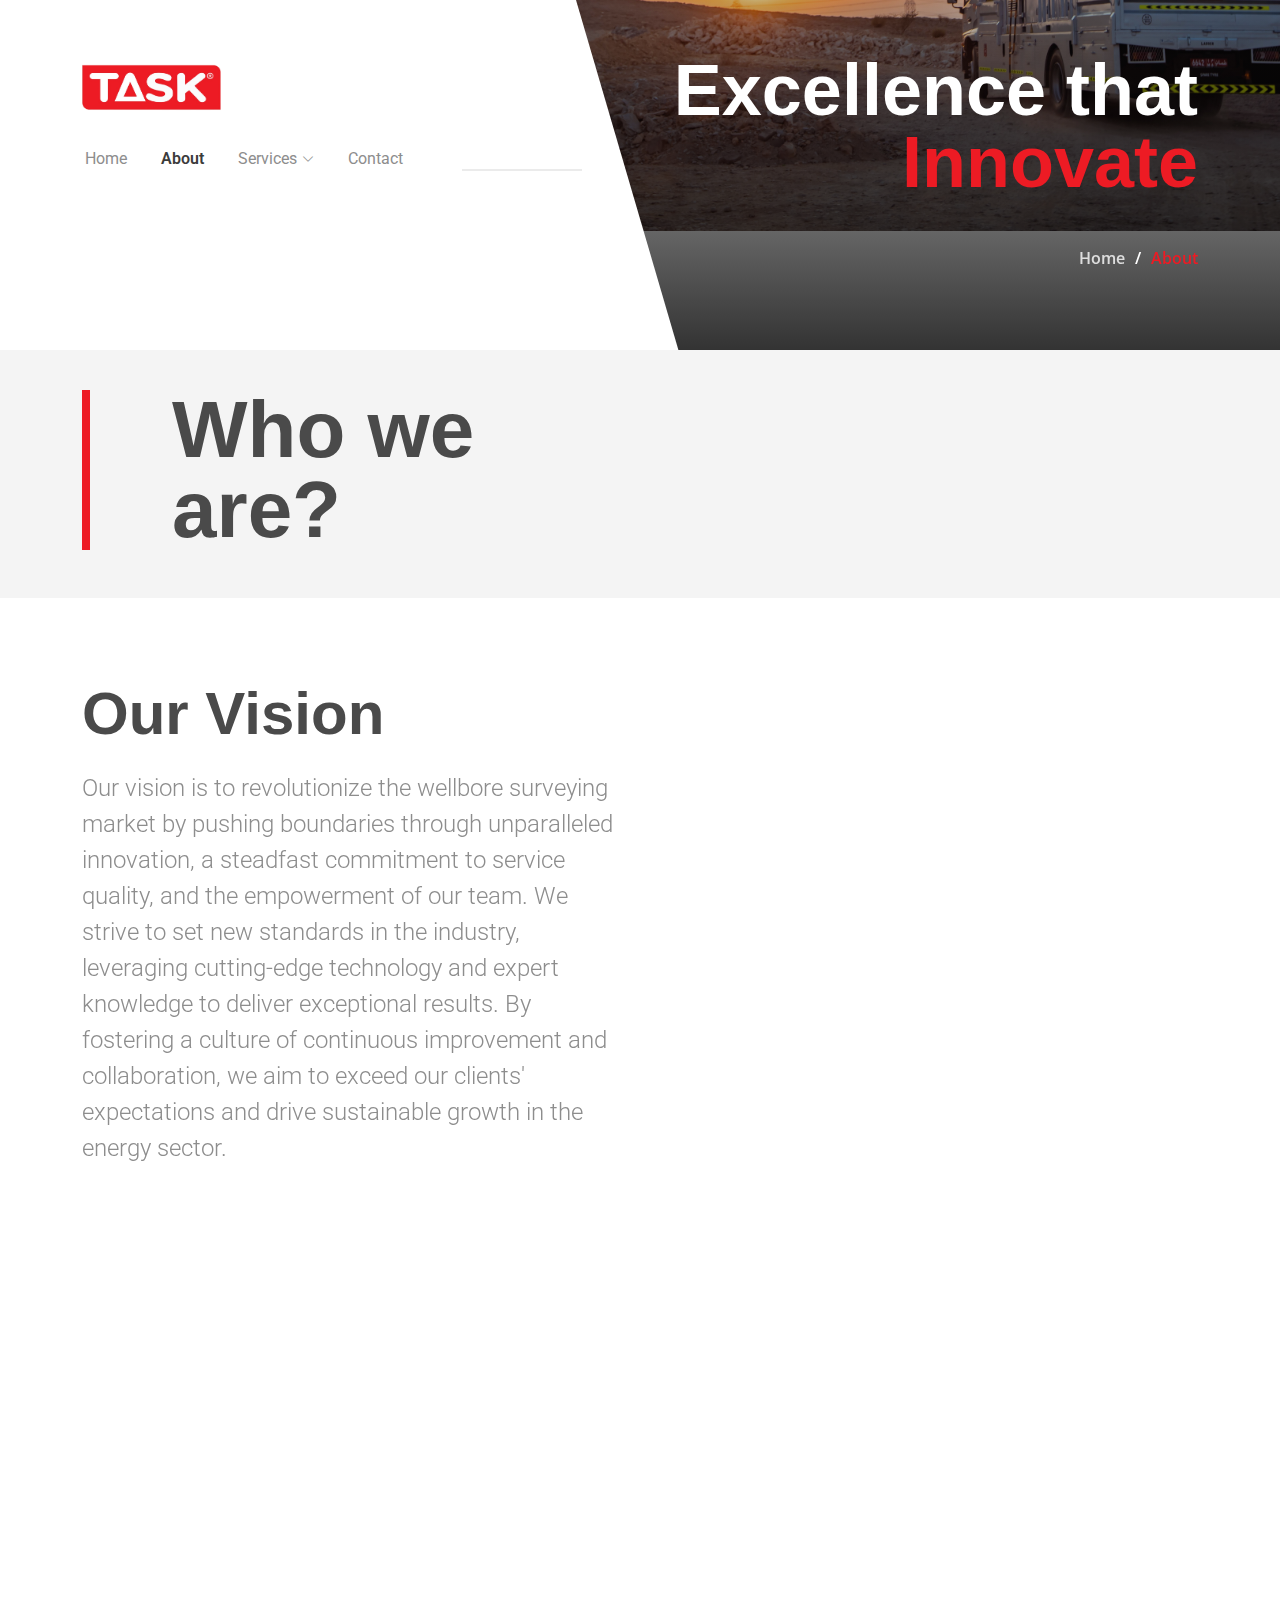
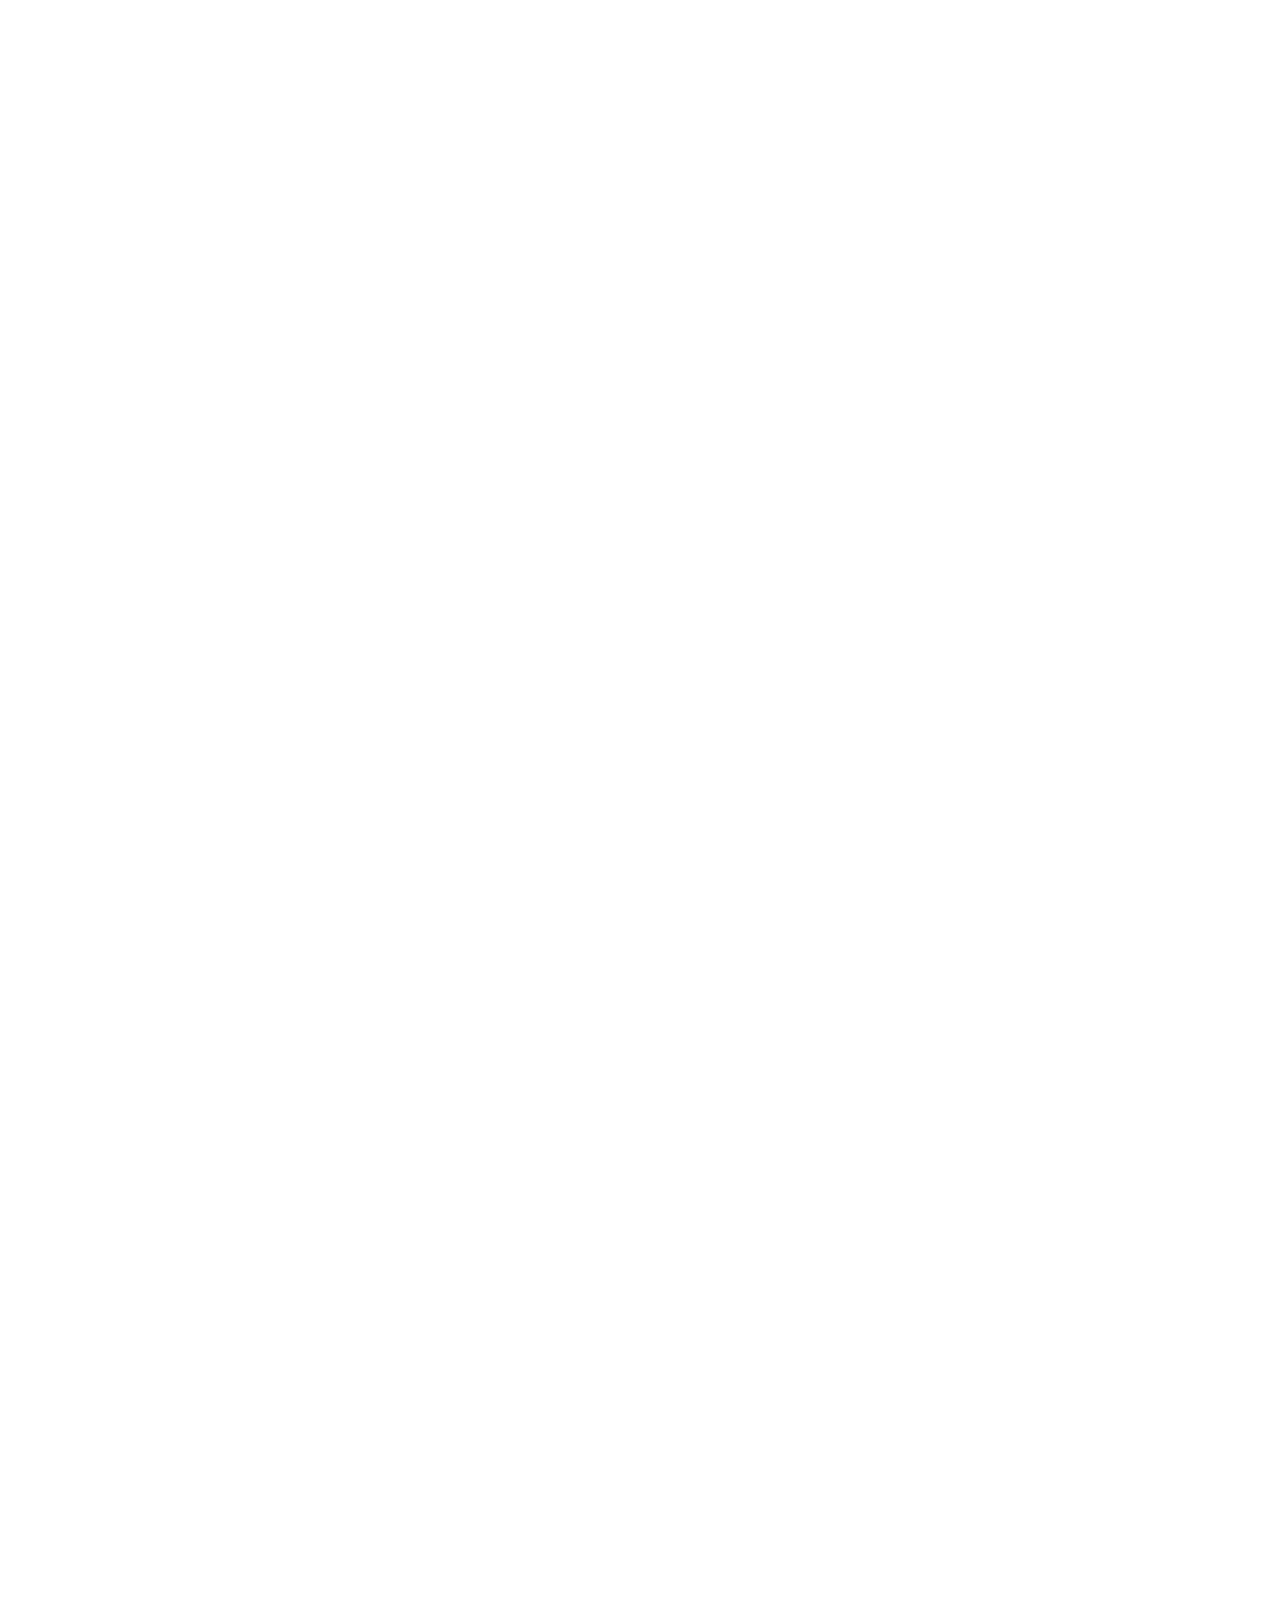
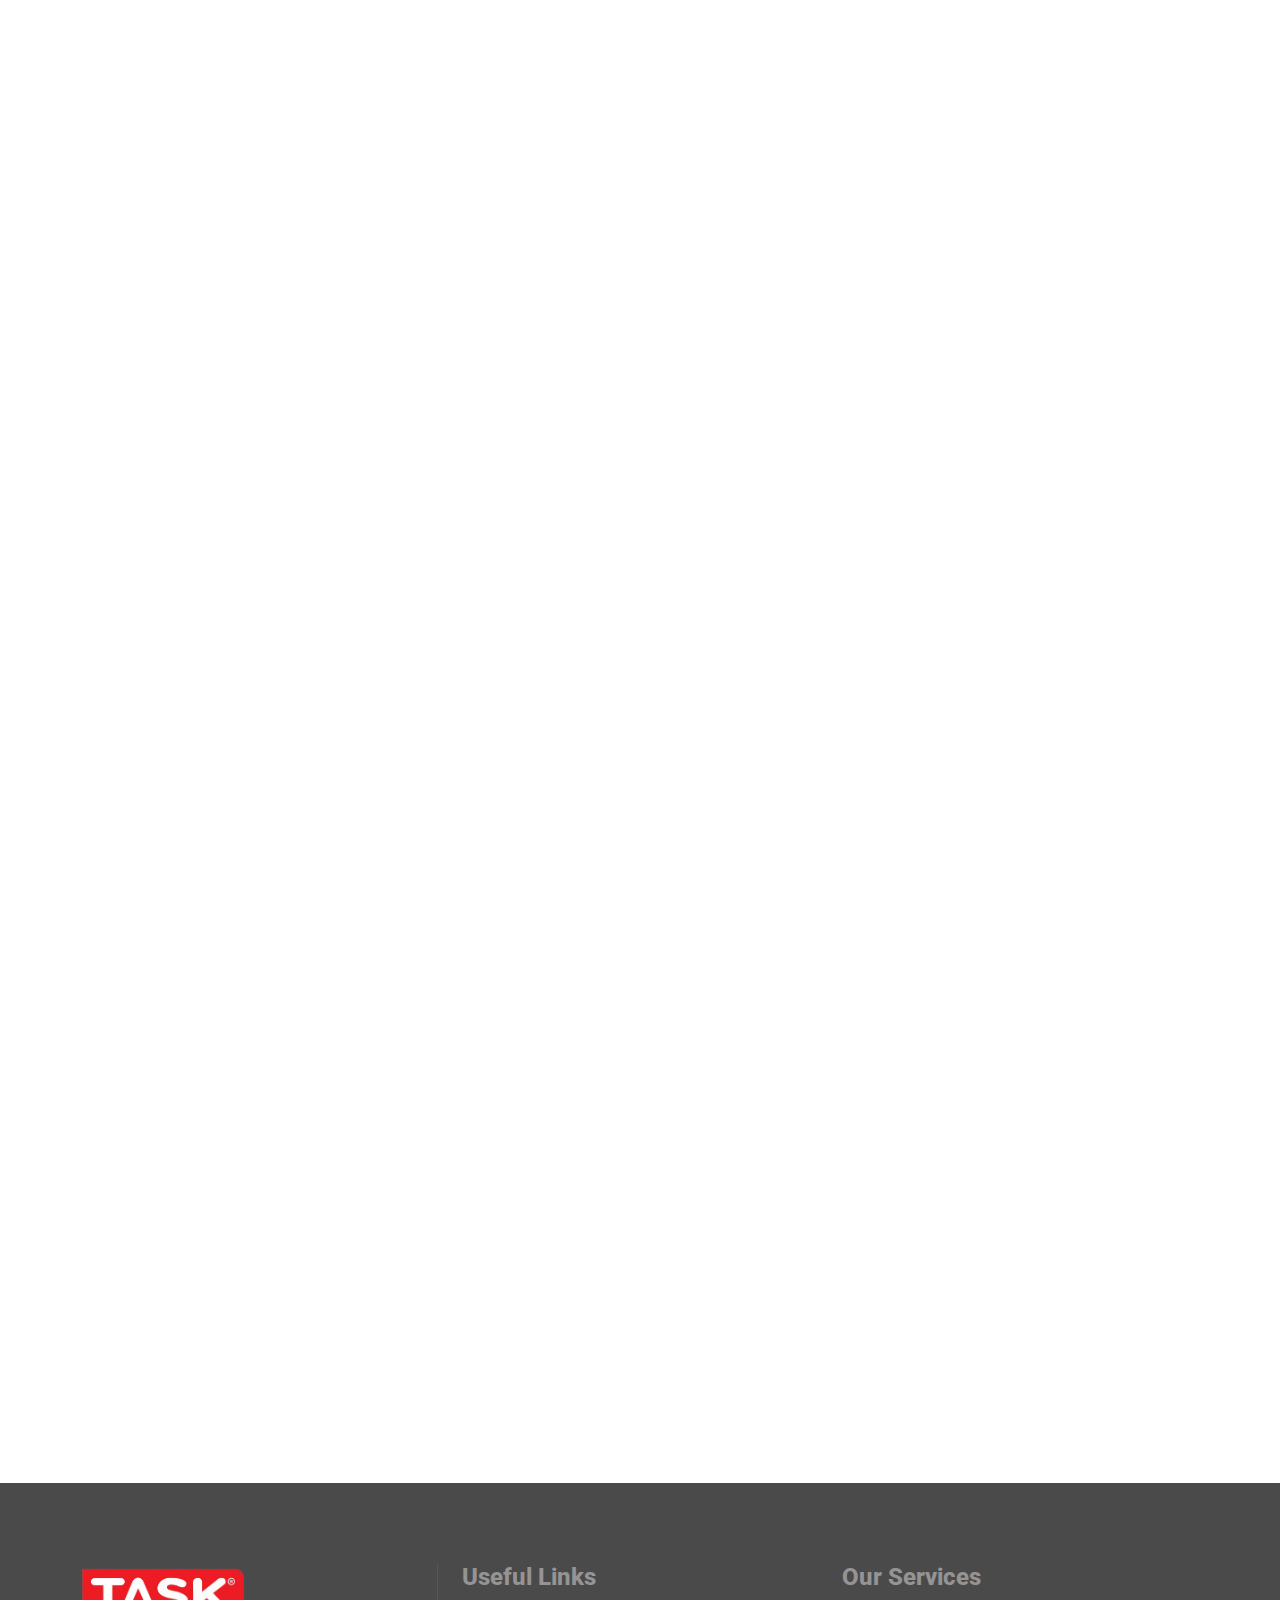
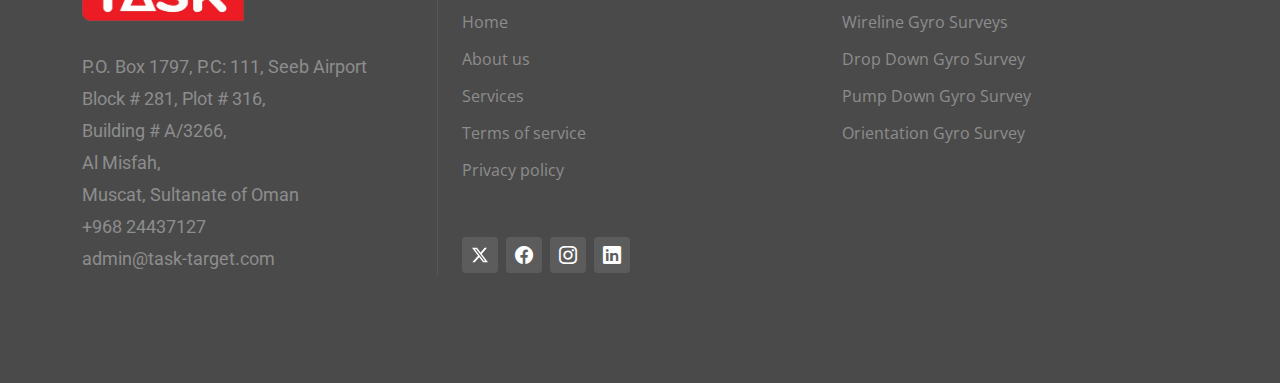
==== commit e112b9a4: "about corrections" ====
--- a/about.html
+++ b/about.html
@@ -101,7 +101,7 @@
 
         <div class="row our-vision">
           
-            <div class="col-lg-6 col-md-6 col-sm-12 d-flex flex-column justify-content-center" data-aos="fade-right">
+            <div class="col-lg-6 col-md-6 col-sm-12" data-aos="fade-right">
               <h3>Our Vision</h3>
                 <p> Our vision is to revolutionize the wellbore surveying market by pushing boundaries through unparalleled innovation, a
                   steadfast commitment to service quality, and the empowerment of our team. We strive to set new standards in the
@@ -113,7 +113,7 @@
 			</div>
 		  <div class="row our-mission">
           	<div class="col-lg-5 col-md-5 col-sm-12 mission-img" style="background-image: url(assets/img/about.jpg);" data-aos="fade-right"></div>
-            <div class="col-lg-6 col-md-6 col-sm-12 offset-md-1 d-flex flex-column justify-content-center" data-aos="fade-left">
+            <div class="col-lg-6 col-md-6 col-sm-12 offset-md-1" data-aos="fade-left">
               <h3>Our Mission</h3>
                 <dl>
                   <dt>Facilitate Seamless Business Transactions</dt>
@@ -138,10 +138,10 @@
     <!-- End About Section -->
 
     <!-- ======= Our Team Section ======= -->
-    <section id="team" class="team">
+    <section id="team">
       <div class="container" data-aos="fade-up">
 
-        <div class="section-header d-flex flex-column align-items-center">
+        <div class="section-header">
           <h2 class="team">Meet Our Team</h2>
           <p class="teamtext">Driven by a team of visionaries, we turn challenges into opportunities and excellence into a standard.</p>
         </div>
--- a/assets/css/main.css
+++ b/assets/css/main.css
@@ -99,8 +99,11 @@
 .section-header {
   text-align: left;
 	display: flex;
-	align-items: center;
-	 
+	align-items: center;	 
+}
+
+#team .section-header{
+	flex-direction: column;
 }
 
 .section-header.tools{
@@ -2072,7 +2075,7 @@
   position: relative;
 }
 
-.team .member .member-img {
+#team .member .member-img {
 	width: 100%;
 	height: 537px;
 	background-color: #666;
@@ -2113,7 +2116,7 @@
   color: var(--color-primary);
 }
 
-.team .member .member-info {
+#team .member .member-info {
 /*  margin-top: 30px;*/
 	background-color: #F5F5F5;
 	min-height: 112px;
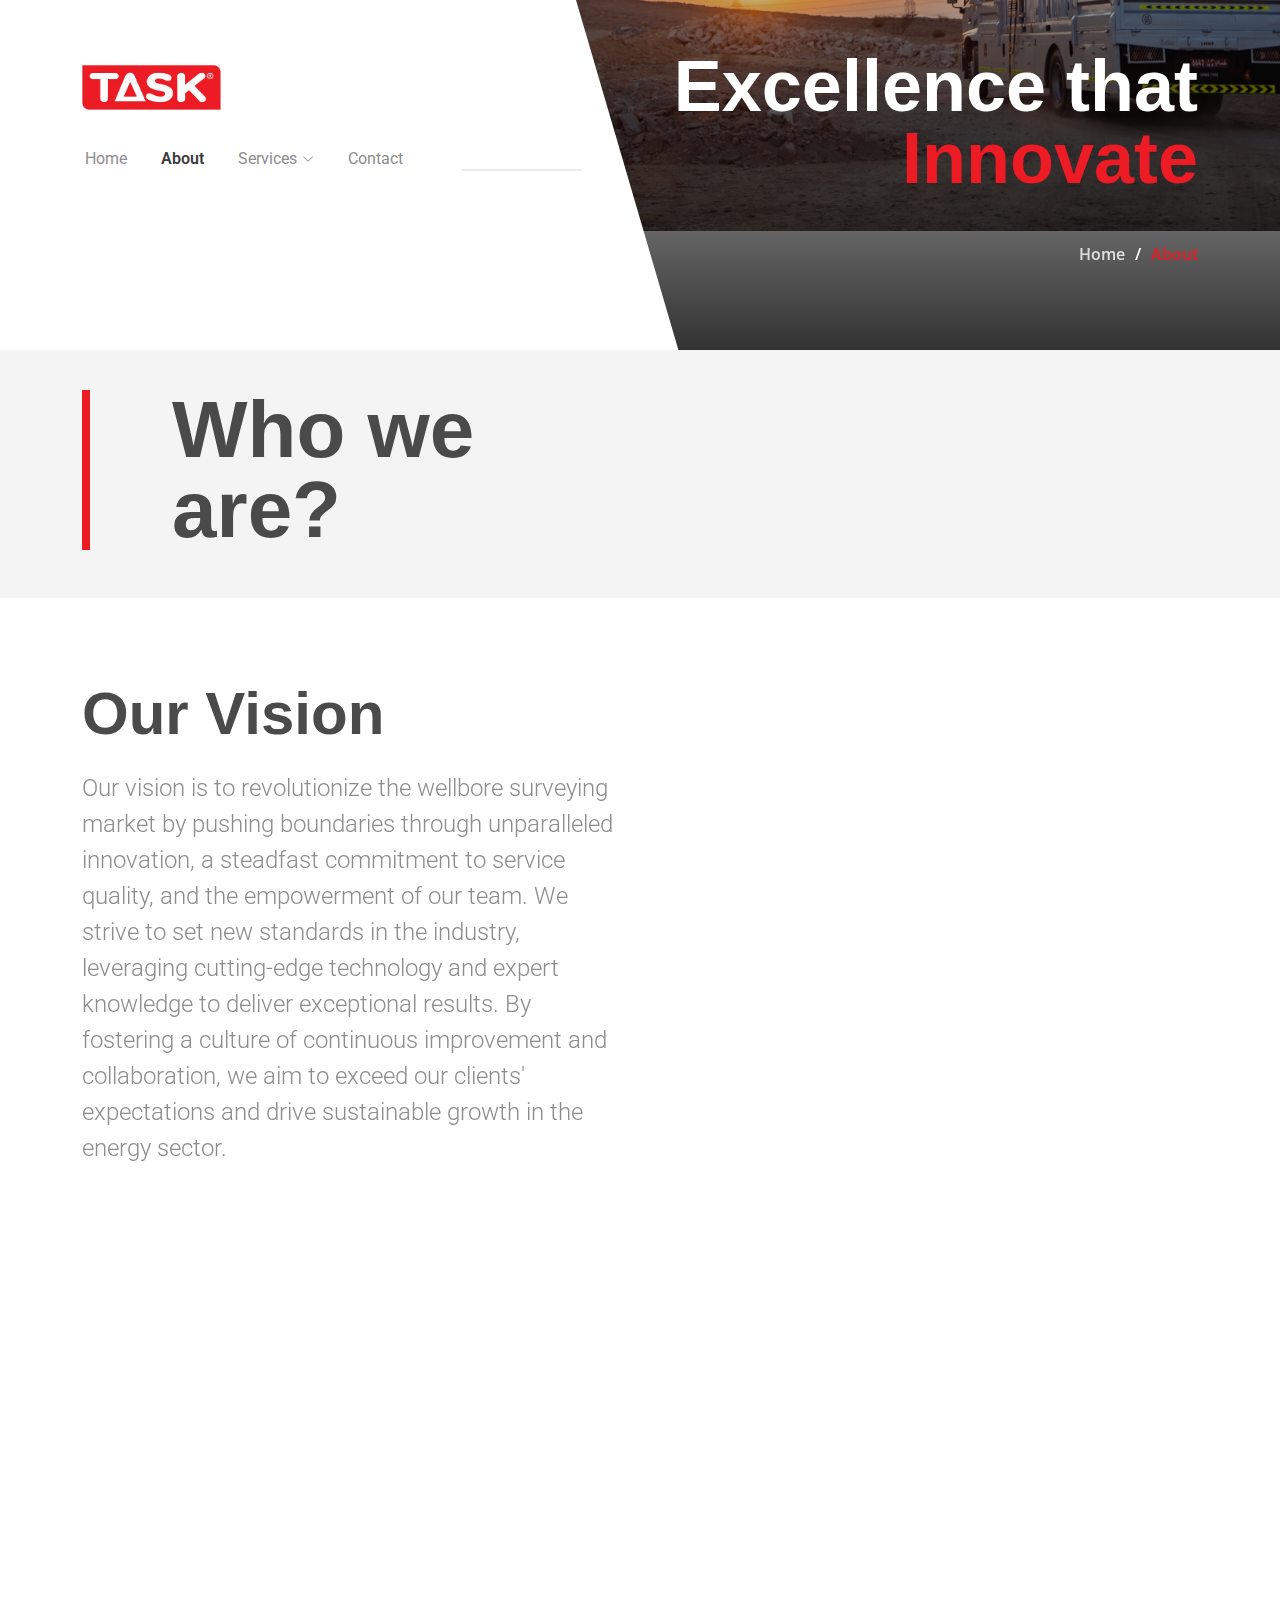
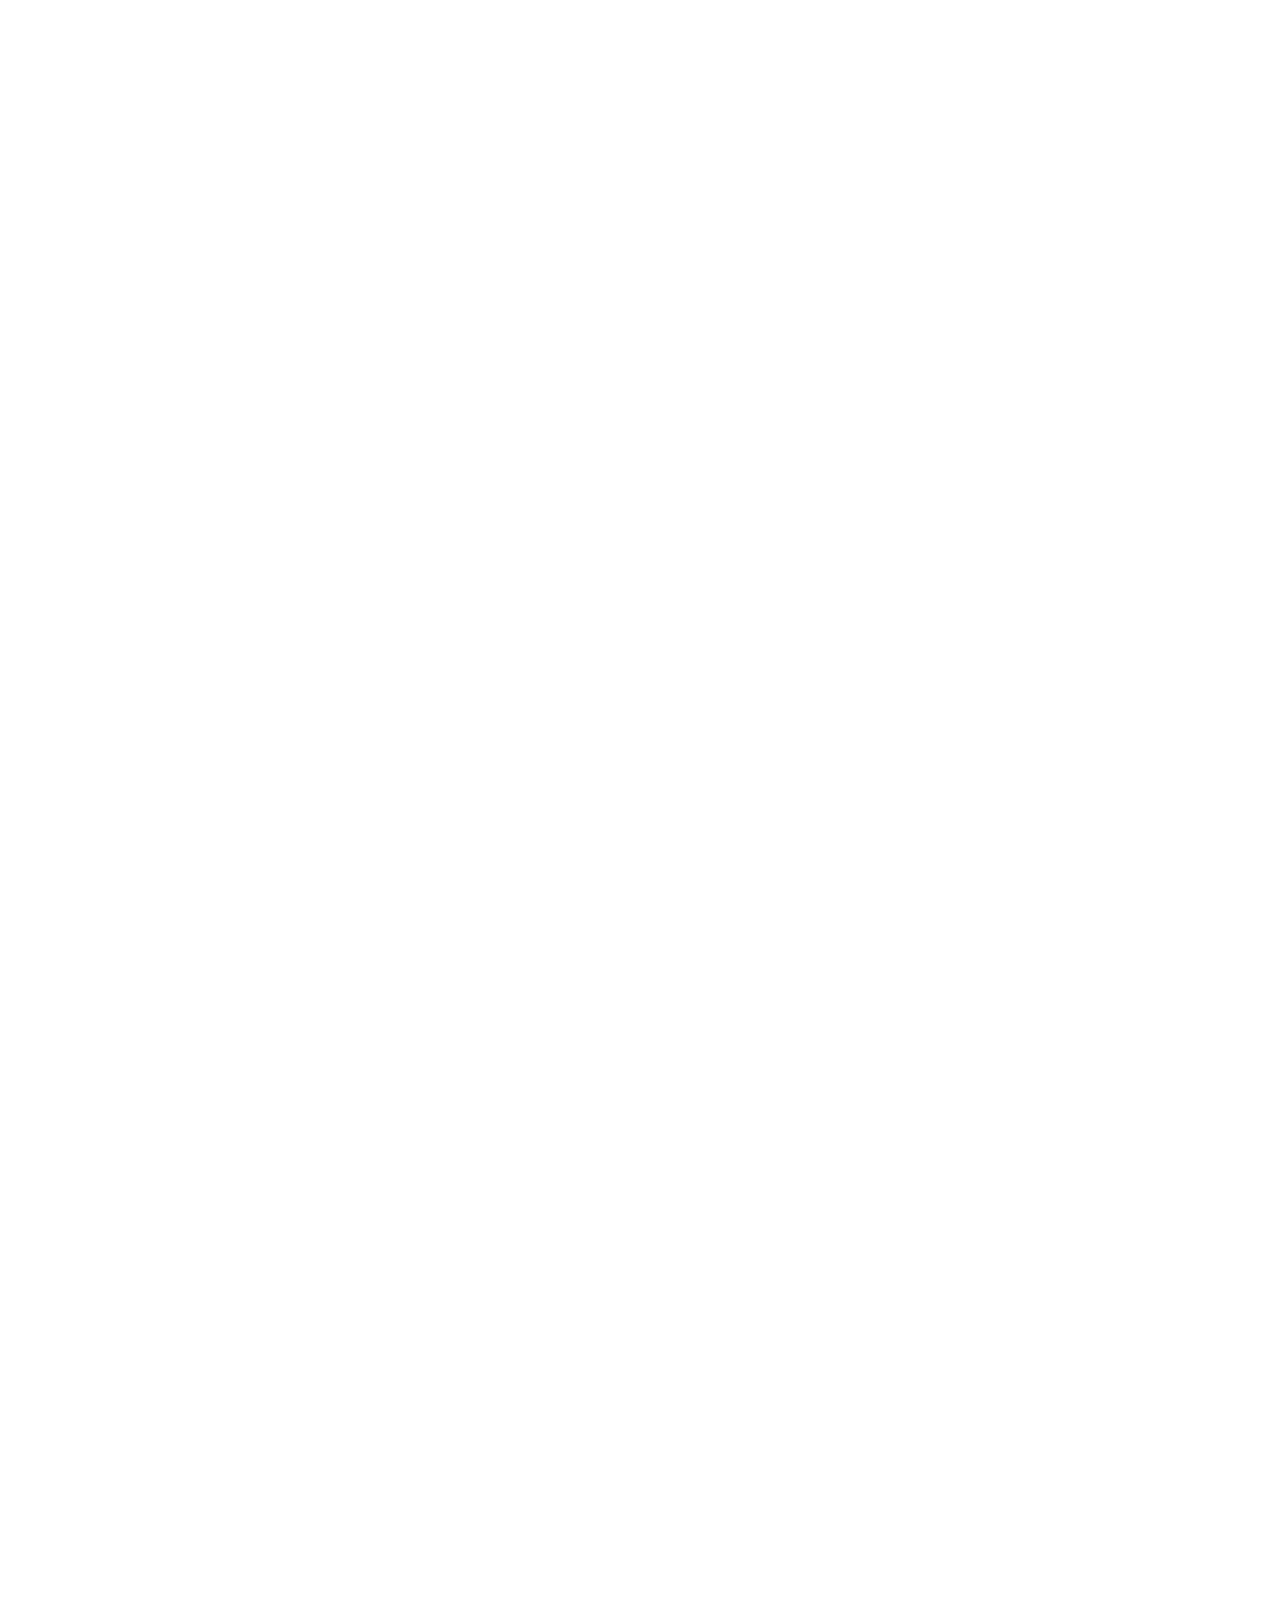
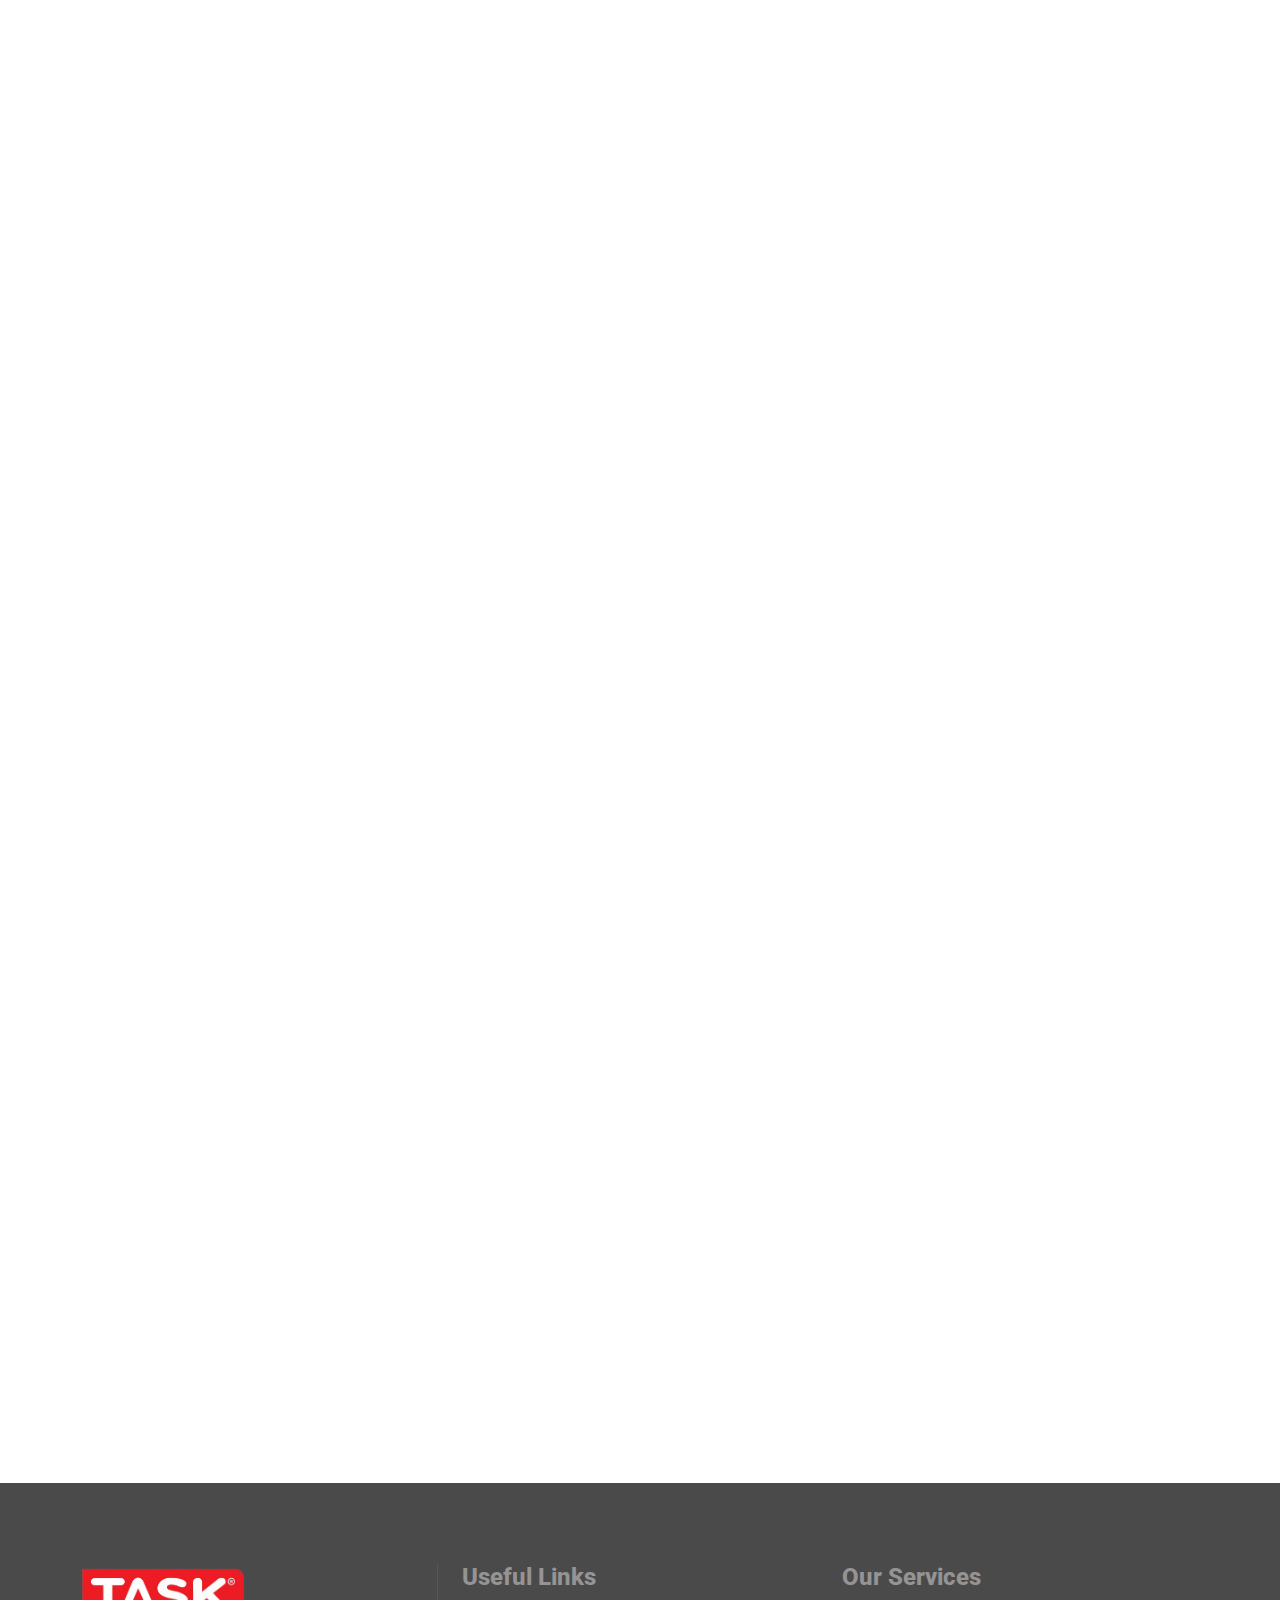
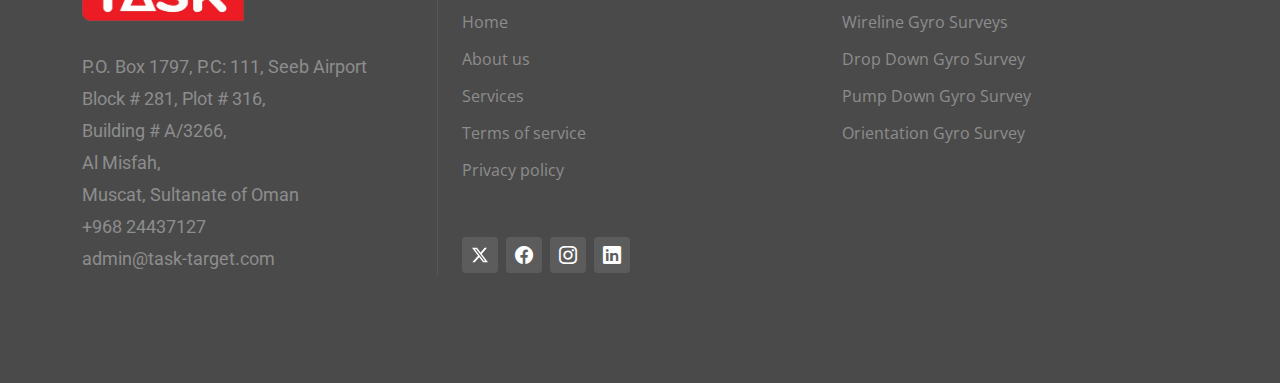
==== commit 8fa5473c: "about corrections" ====
--- a/about.html
+++ b/about.html
@@ -76,7 +76,7 @@
   <main id="main">
 
     <!-- ======= Breadcrumbs ======= -->
-    <div class="breadcrumbs d-flex align-items-center" style="background-image: url('assets/img/breadcrumbs-bg.jpg');">
+    <div class="breadcrumbs">
       <div class="container d-flex flex-column align-items-end" data-aos="fade">
 
         <h2>Excellence that<br>
--- a/assets/css/main.css
+++ b/assets/css/main.css
@@ -224,9 +224,10 @@
   min-height: 350px;
   position: relative;
   background-size: cover;
-/*  background-position: center;*/
+  background-position: center;
   background-repeat: no-repeat;
   background-position: 250px -400px;
+	background-image: url("../img/breadcrumbs-bg.jpg");
 }
 
 .breadcrumbs:before {
@@ -280,6 +281,16 @@
   padding-right: 10px;
   color: #fff;
   content: "/";
+}
+
+@media (max-width:576px){
+	.breadcrumbs h2{
+		font-size: 48px;
+	}
+	
+	.breadcrumbs{
+		padding-top: 100px;
+	}
 }
 
 /*--------------------------------------------------------------
@@ -452,6 +463,14 @@
   color: var(--color-primary);
 }
 
+@media (max-width:576px){
+	.headerinner{
+		clip-path: none;
+		height: 100px;
+		padding: 24px 0;
+	}
+}
+
 /*--------------------------------------------------------------
 # Desktop Navigation
 --------------------------------------------------------------*/
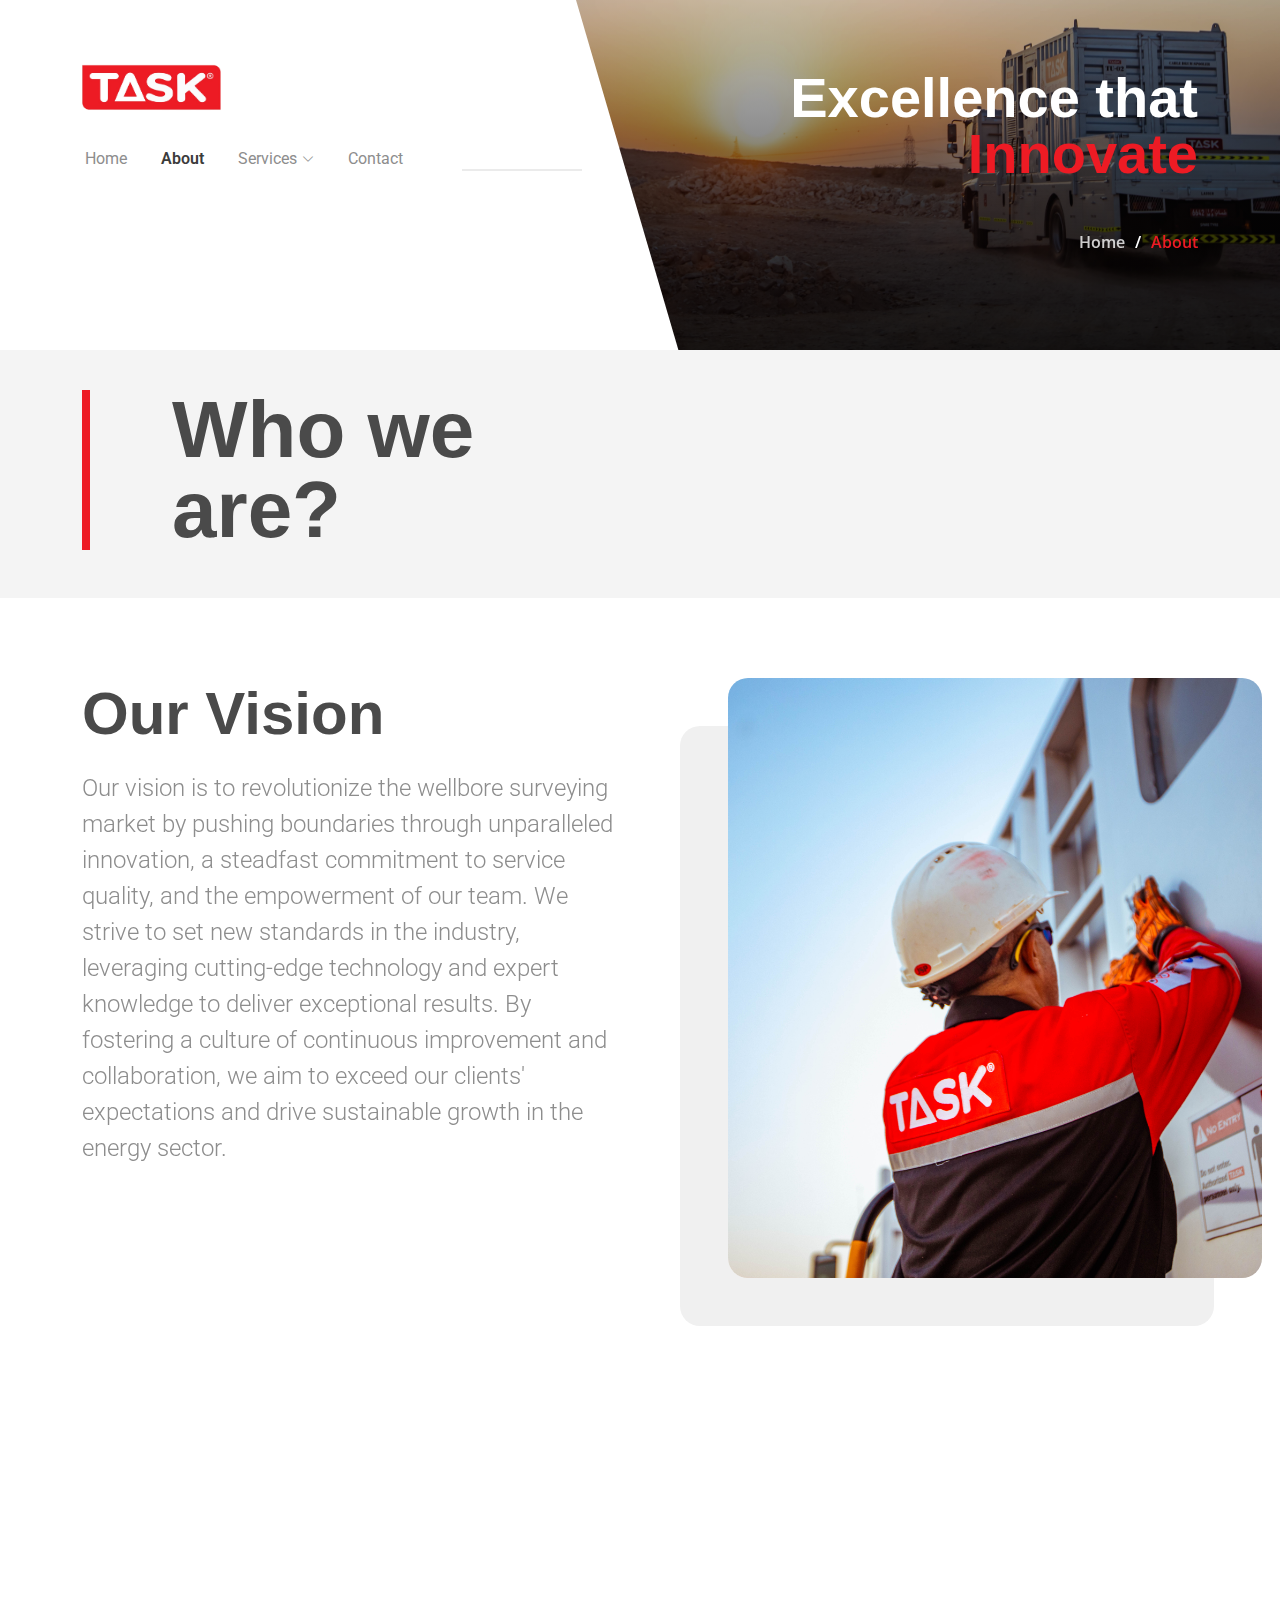
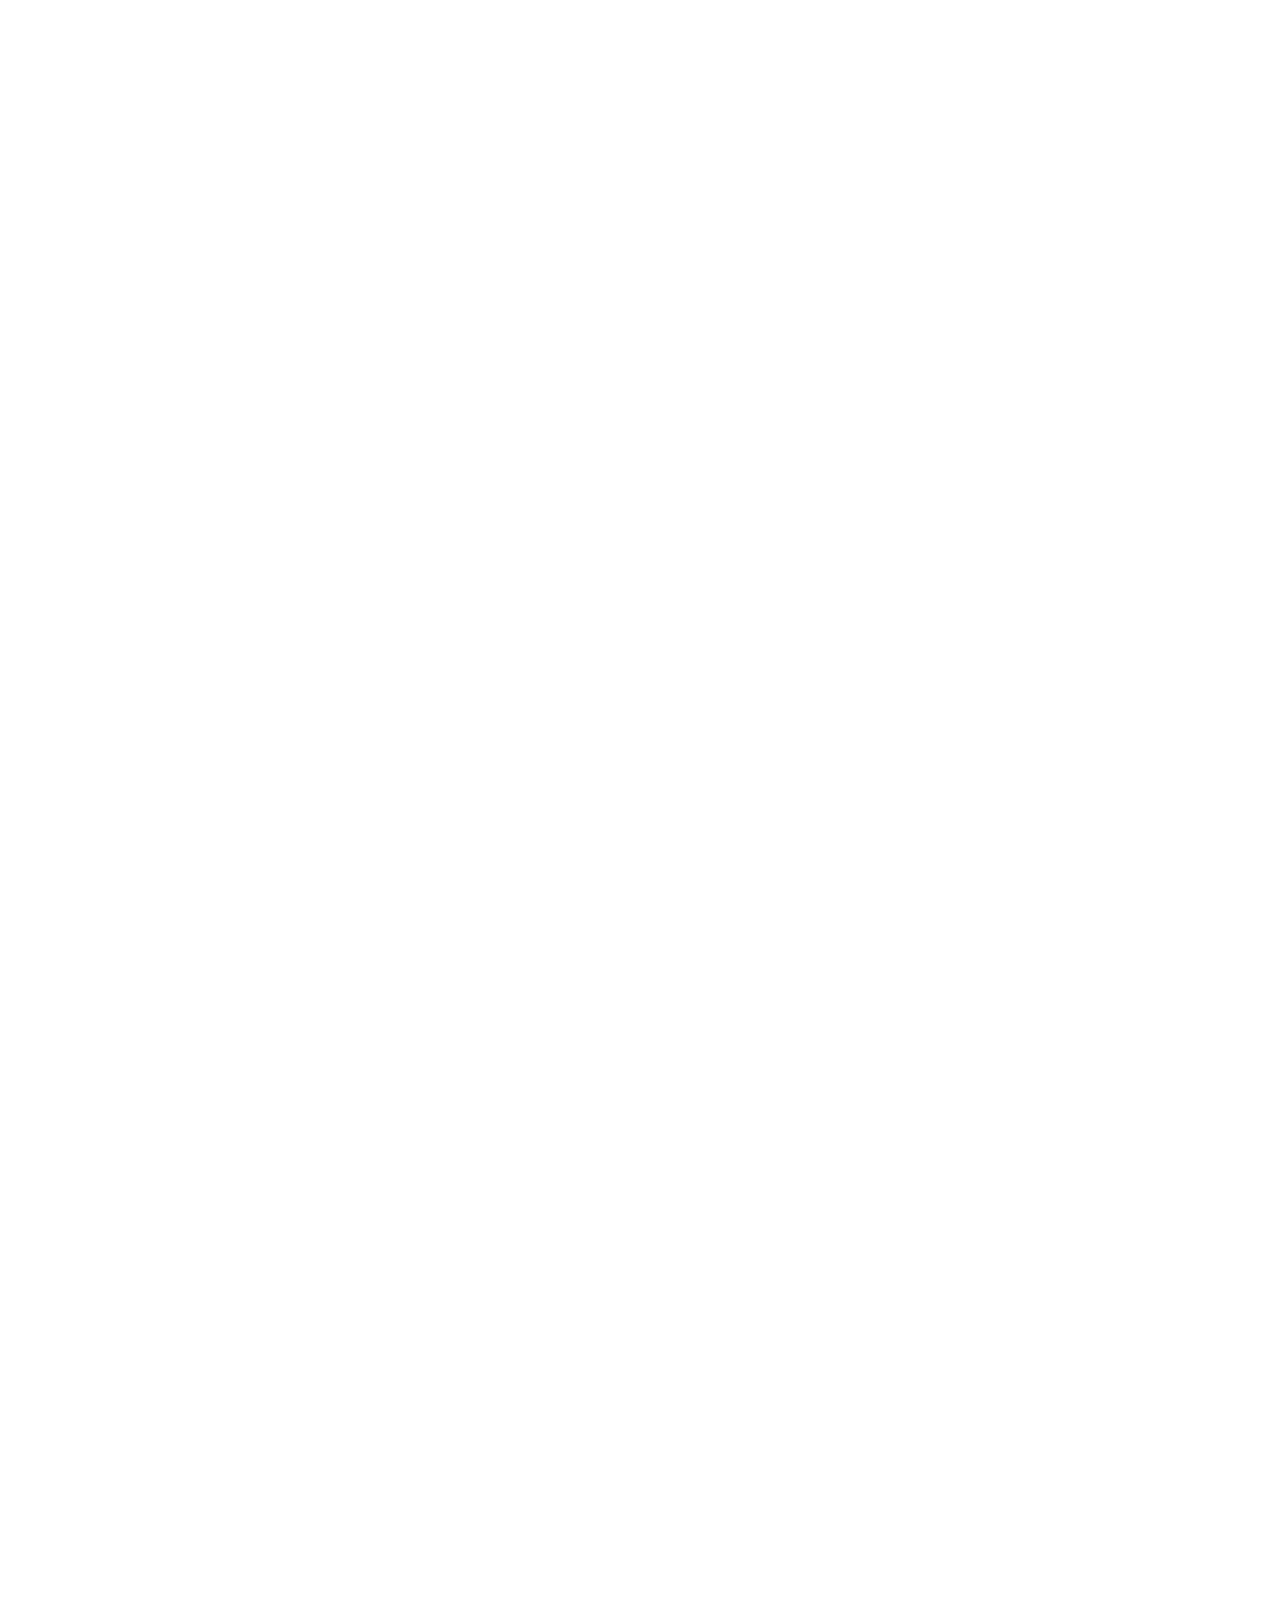
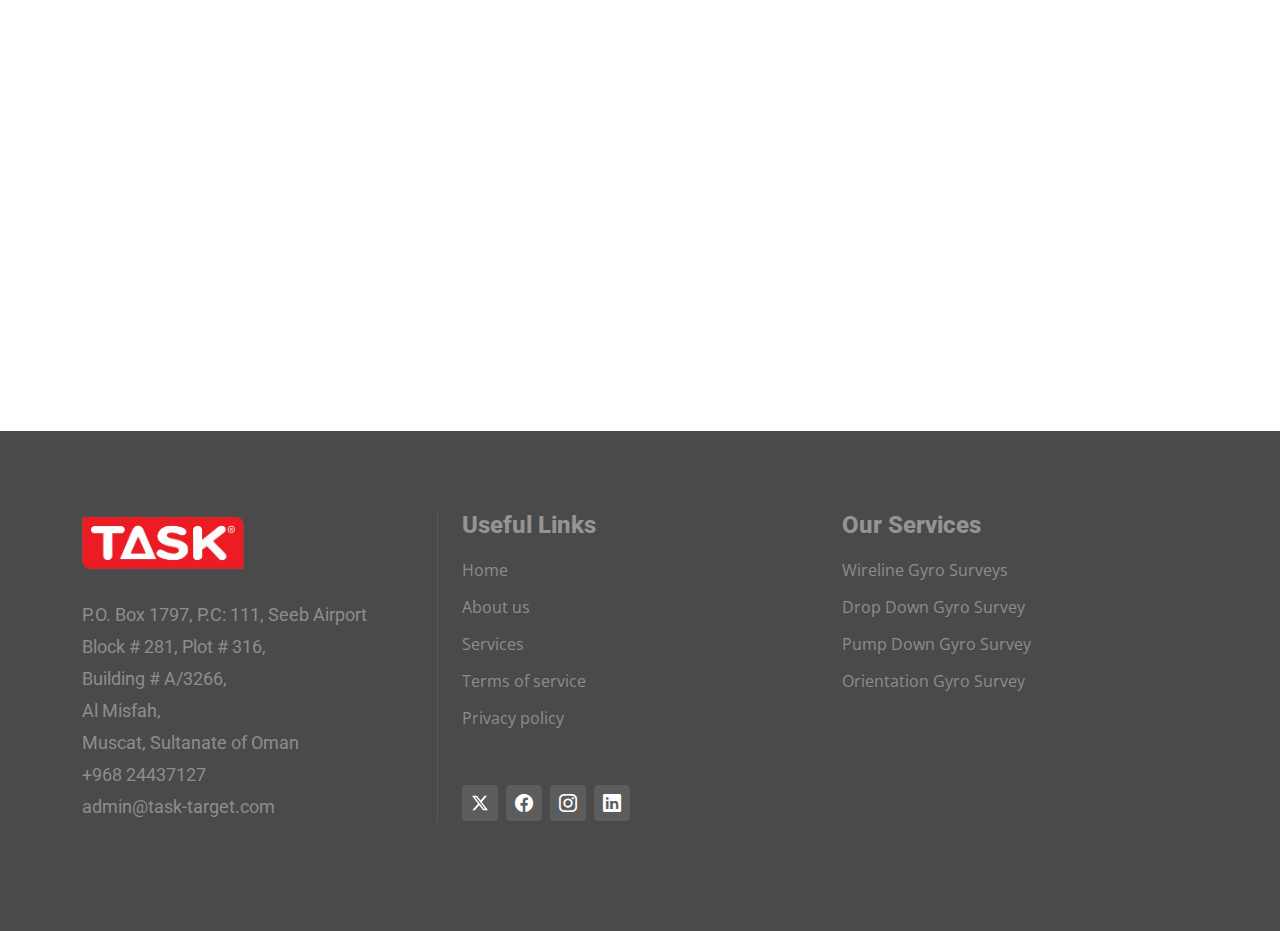
==== commit fc3a1d92: "Responsive Corrections" ====
--- a/about.html
+++ b/about.html
@@ -77,7 +77,7 @@
 
     <!-- ======= Breadcrumbs ======= -->
     <div class="breadcrumbs">
-      <div class="container d-flex flex-column align-items-end" data-aos="fade">
+      <div class="container" data-aos="fade">
 
         <h2>Excellence that<br>
 <span>Innovate</span></h2>
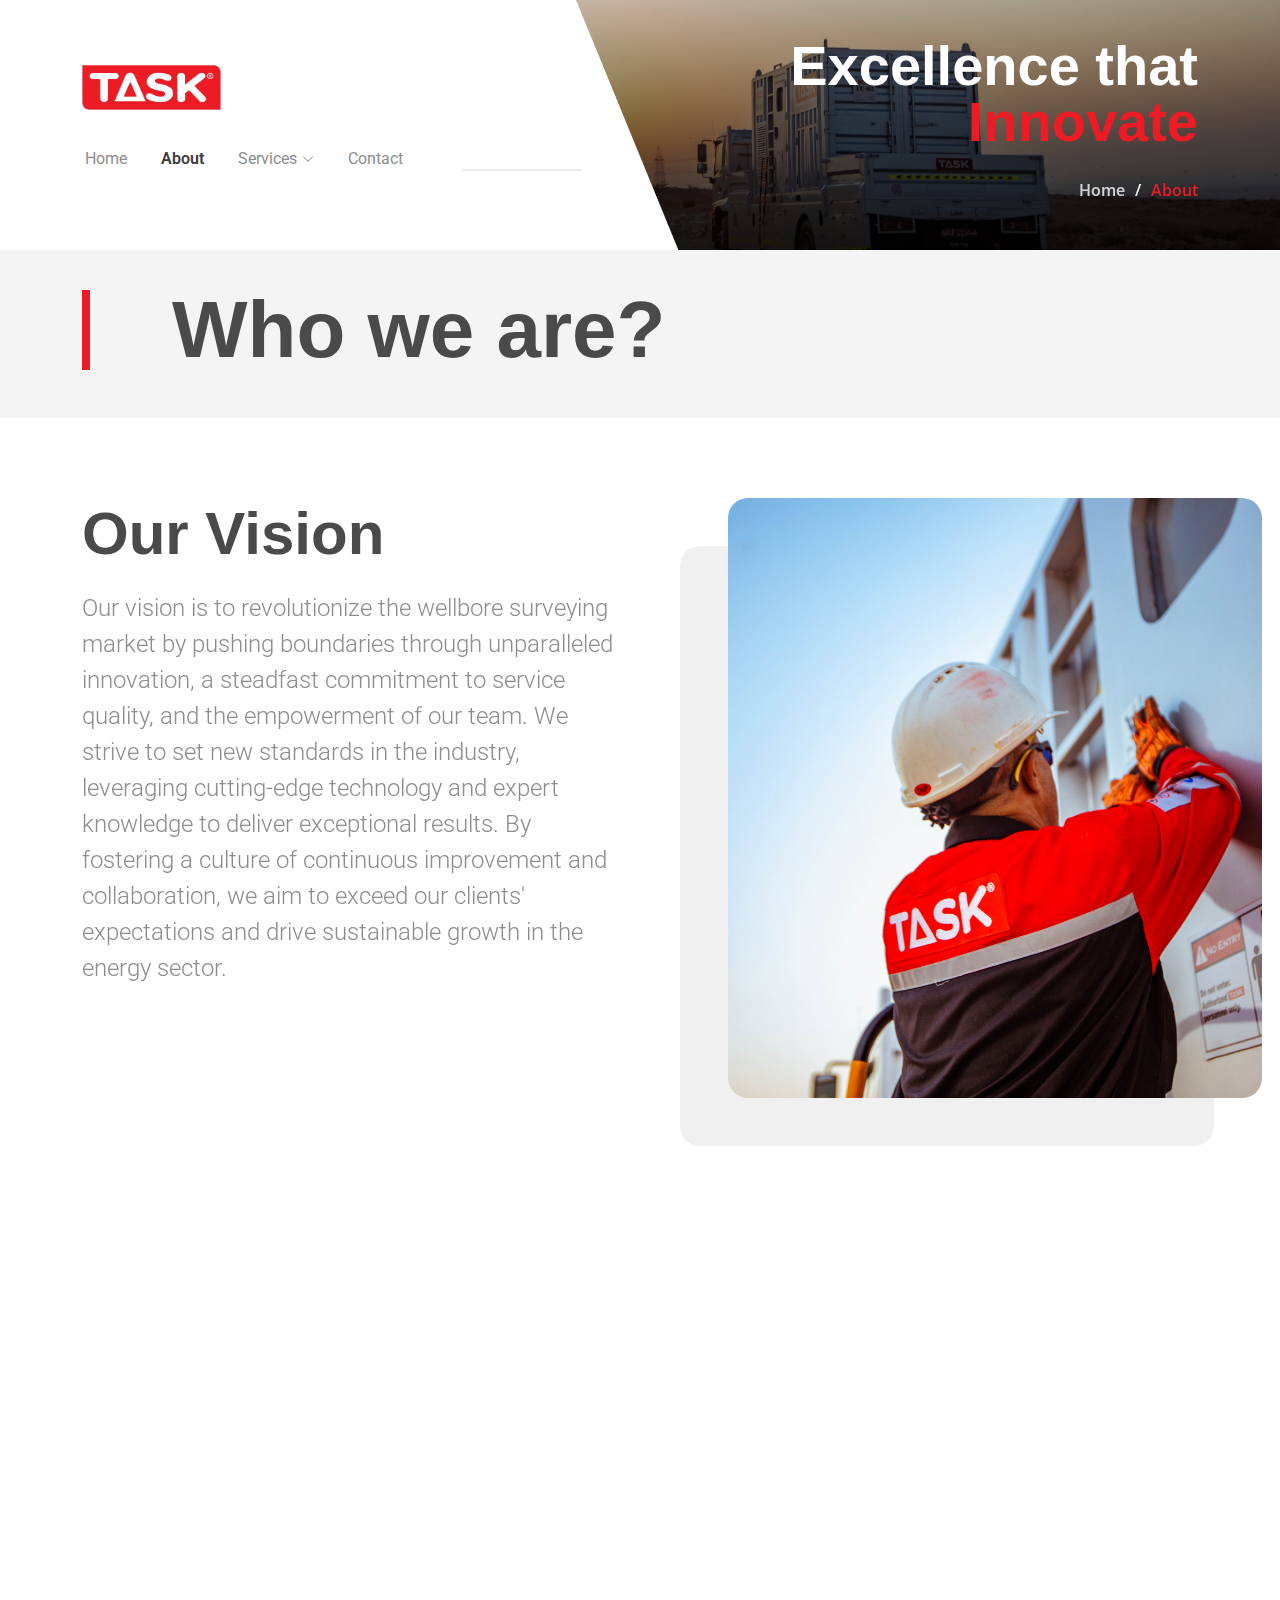
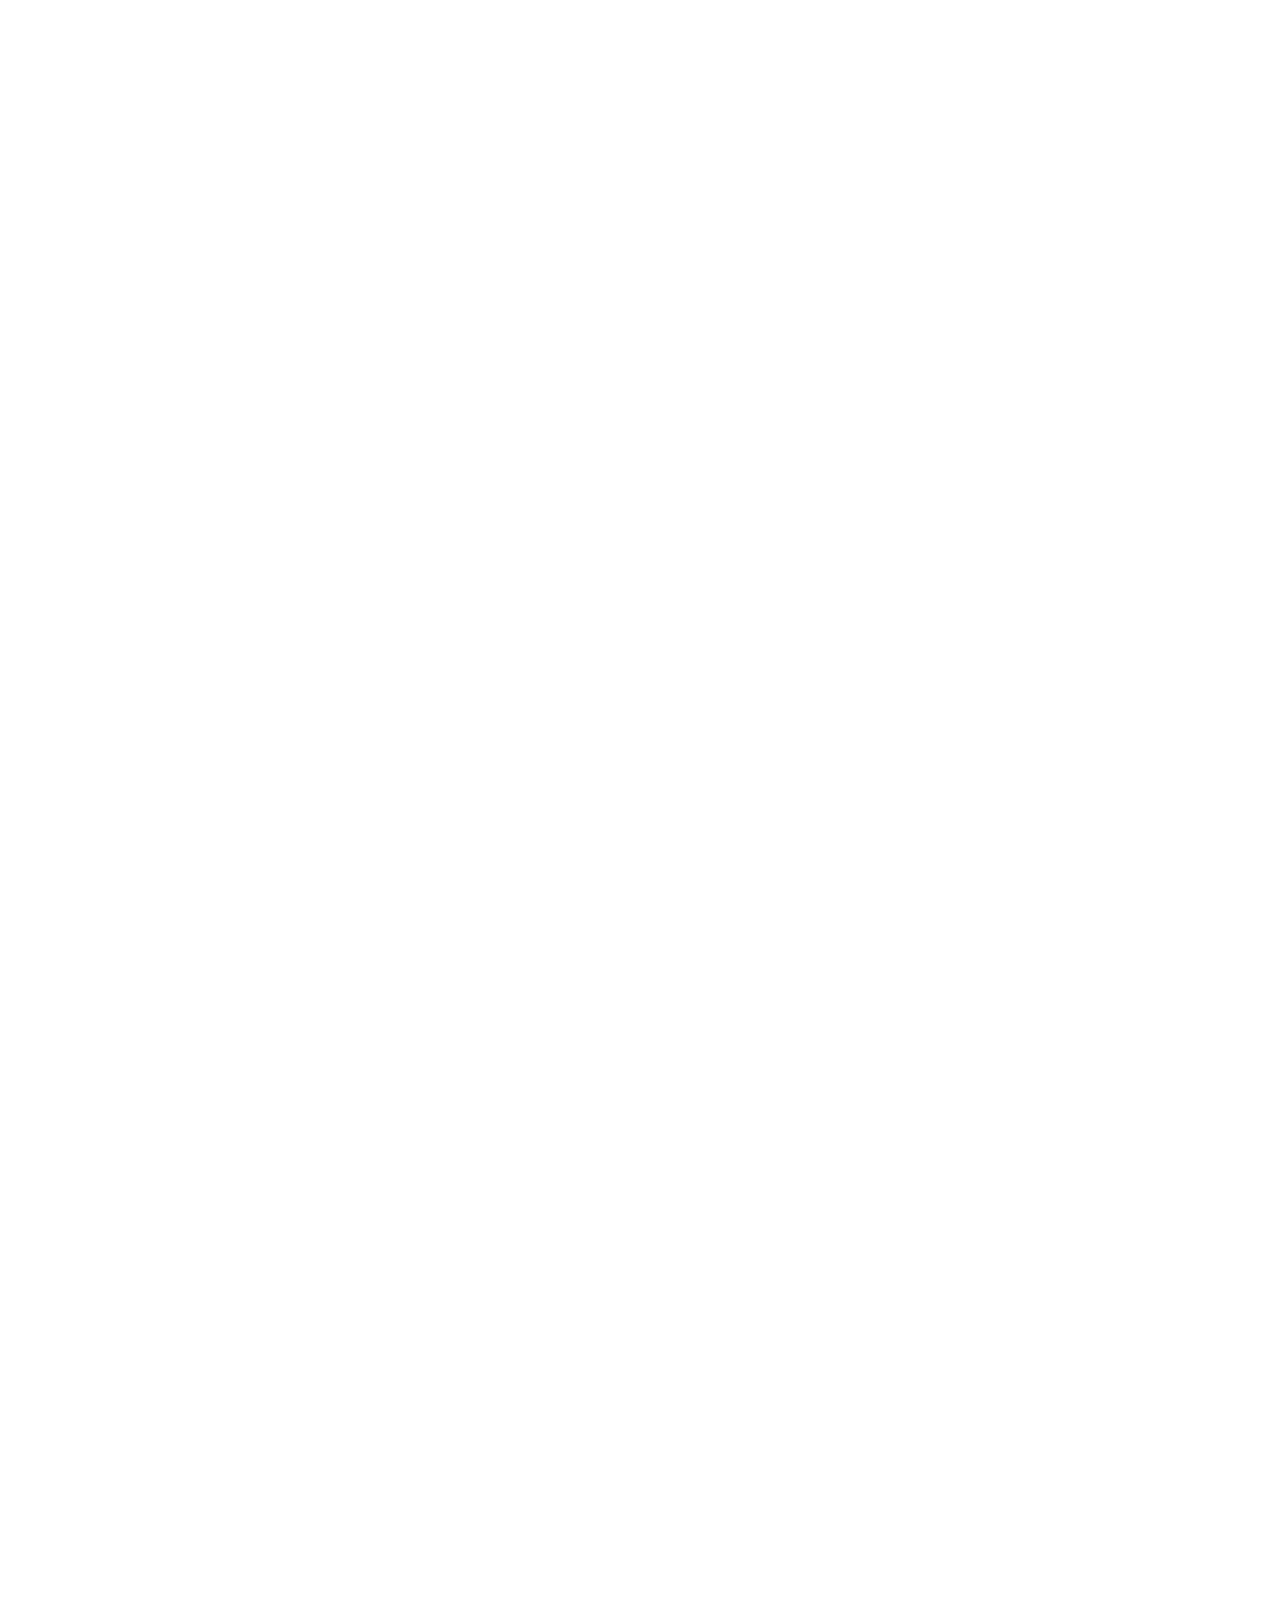
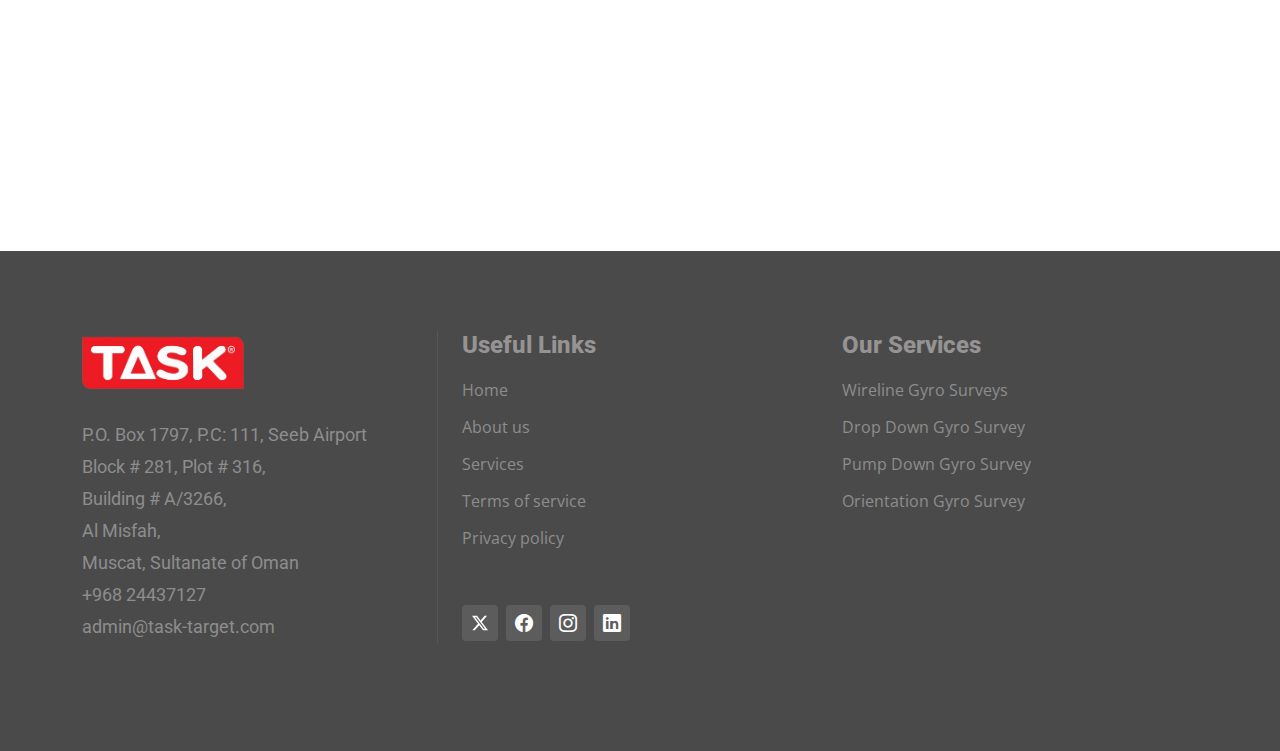
==== commit 422c519a: "Responsive corrections" ====
--- a/about.html
+++ b/about.html
@@ -92,8 +92,7 @@
 	<div class="container-fluid innerpage-title" data-aos="fade-up">
         <div class="container">
           <div class="section-header">
-            <h2>Who we<br>
-			are?</h2>
+            <h2>Who we are?</h2>
             
           </div></div></div>
     <section id="about" class="about">
--- a/assets/css/main.css
+++ b/assets/css/main.css
@@ -223,7 +223,7 @@
 --------------------------------------------------------------*/
 .breadcrumbs {
   padding: 50px 0 50px 0;
-  min-height: 350px;
+  max-height: 350px;
   position: relative;
   background-size: cover;
   background-repeat: no-repeat;
@@ -304,9 +304,16 @@
 	}
 }
 
-@media (min-width: 1200px) {
+@media (min-width: 1280px) {
 	.breadcrumbs{
-		background-position: 250px -250px;
+		background-position: 0px -230px;
+		height: 250px!important;
+		padding: 30px 0;
+	}
+	
+	.breadcrumbs ol{
+		margin-top: 20px;
+		margin-bottom: 0;
 	}
 }
 
@@ -489,6 +496,12 @@
 	}
 }
 
+@media(min-width:1280px){
+	.headerinner{
+		height: 250px;
+	}
+}
+
 /*--------------------------------------------------------------
 # Desktop Navigation
 --------------------------------------------------------------*/
@@ -578,6 +591,7 @@
     background: #fff;
     box-shadow: 0px 0px 30px rgba(127, 137, 161, 0.25);
     transition: 0.3s;
+	  border-radius: 0px 8px 0px 8px;
   }
 
   .navbar .dropdown ul li {
@@ -600,6 +614,7 @@
   .navbar .dropdown ul .active:hover,
   .navbar .dropdown ul li:hover>a {
     color: var(--color-primary);
+	  font-weight: 500;
   }
 
   .navbar .dropdown:hover>ul {
@@ -770,12 +785,18 @@
 .hero .carousel-item {
   position: absolute;
   inset: 0;
-  background-size: 75%;
-  background-position: right;
+/*  background-size: 75%;*/
+/*  background-position: right;*/
 /*	background-position: 350px 0;*/
-  background-repeat: no-repeat;
+/*  background-repeat: no-repeat;*/
   overflow: hidden;
   transition-duration: 0.4s;
+}
+
+.hero .carousel-item img{
+	width: 100%;
+	height: auto;
+	object-position: 350px 0;
 }
 
 .hero .carousel-item::before {
@@ -808,14 +829,14 @@
 	margin: 30px 0 20px 0;
 	padding-left: 90px;
 /*  padding: 30px 0 20px 0;*/
-  font-size: 80px;
+  font-size: 70px;
   font-weight: 700;
   position: relative;
 }
 
 .text-gradient_one {
  color: #4A4A4A; 
- background-image: linear-gradient(263deg, #FFFFFF 42.6%, #4A4A4A 42.6%); 
+ background-image: linear-gradient(261deg, #FFFFFF 51.9%, #4A4A4A 51.9%); 
  background-clip: text; 
  -webkit-background-clip: text; 
  -webkit-text-fill-color: transparent; 
@@ -938,14 +959,10 @@
   }
 }
 */
-
-@media (min-width:1399px) {
-  .text-gradient_one {
-    background-image: linear-gradient(262deg, #FFFFFF 41.7%, #4A4A4A 41.7%);
-  }
-  .text-gradient_two {
-    background-image: linear-gradient(262deg, #FFFFFF 51.8%, #4A4A4A 51.8%);
-  }
+@media (min-width:1280px){
+	.hero .carousel{
+		min-height: 750px;
+	}
 }
 
 
